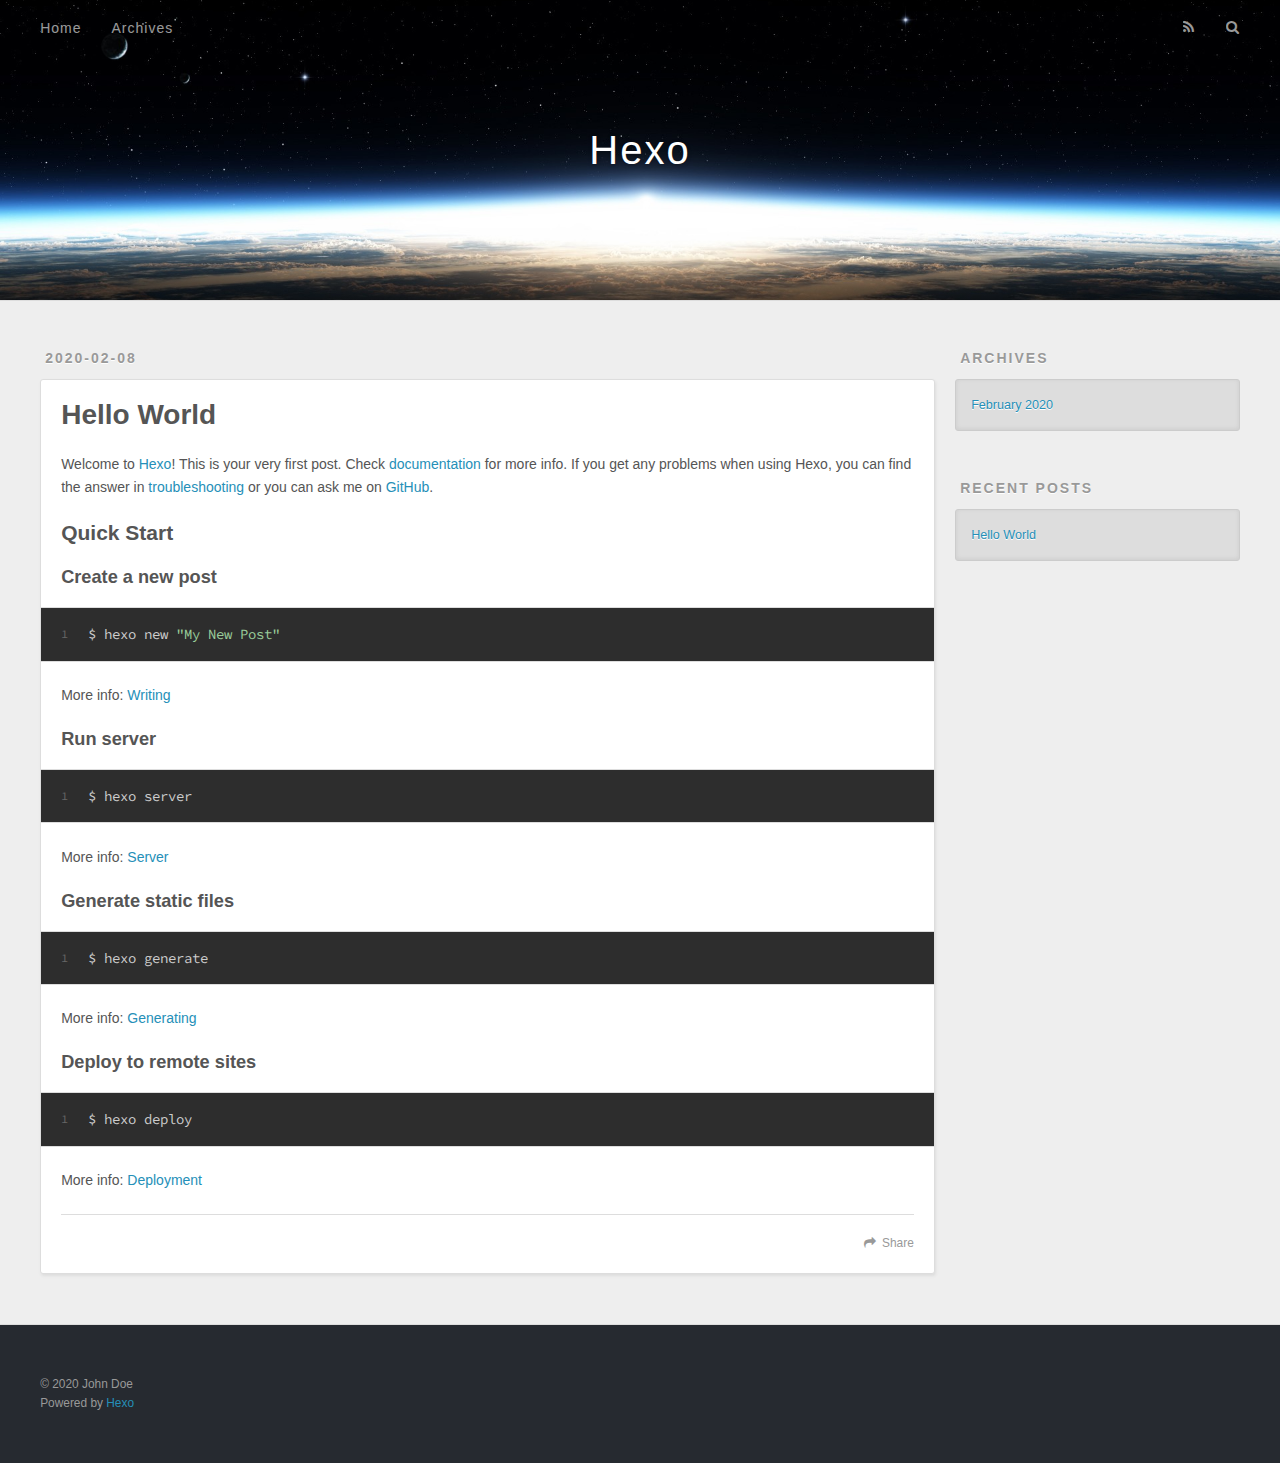
==== index.html @ 56a99ee4 "Site updated: 2020-02-09 10:24:19" ====
<!DOCTYPE html>
<html>
<head>
  <meta charset="utf-8">
  

  
  <title>Hexo</title>
  <meta name="viewport" content="width=device-width, initial-scale=1, maximum-scale=1">
  <meta property="og:type" content="website">
<meta property="og:title" content="Hexo">
<meta property="og:url" content="http://yoursite.com/index.html">
<meta property="og:site_name" content="Hexo">
<meta property="og:locale" content="en_US">
<meta property="article:author" content="John Doe">
<meta name="twitter:card" content="summary">
  
    <link rel="alternate" href="/atom.xml" title="Hexo" type="application/atom+xml">
  
  
    <link rel="icon" href="/favicon.png">
  
  
    <link href="//fonts.googleapis.com/css?family=Source+Code+Pro" rel="stylesheet" type="text/css">
  
  
<link rel="stylesheet" href="/css/style.css">

<meta name="generator" content="Hexo 4.2.0"></head>

<body>
  <div id="container">
    <div id="wrap">
      <header id="header">
  <div id="banner"></div>
  <div id="header-outer" class="outer">
    <div id="header-title" class="inner">
      <h1 id="logo-wrap">
        <a href="/" id="logo">Hexo</a>
      </h1>
      
    </div>
    <div id="header-inner" class="inner">
      <nav id="main-nav">
        <a id="main-nav-toggle" class="nav-icon"></a>
        
          <a class="main-nav-link" href="/">Home</a>
        
          <a class="main-nav-link" href="/archives">Archives</a>
        
      </nav>
      <nav id="sub-nav">
        
          <a id="nav-rss-link" class="nav-icon" href="/atom.xml" title="RSS Feed"></a>
        
        <a id="nav-search-btn" class="nav-icon" title="Search"></a>
      </nav>
      <div id="search-form-wrap">
        <form action="//google.com/search" method="get" accept-charset="UTF-8" class="search-form"><input type="search" name="q" class="search-form-input" placeholder="Search"><button type="submit" class="search-form-submit">&#xF002;</button><input type="hidden" name="sitesearch" value="http://yoursite.com"></form>
      </div>
    </div>
  </div>
</header>
      <div class="outer">
        <section id="main">
  
    <article id="post-hello-world" class="article article-type-post" itemscope itemprop="blogPost">
  <div class="article-meta">
    <a href="/2020/02/08/hello-world/" class="article-date">
  <time datetime="2020-02-08T15:07:09.254Z" itemprop="datePublished">2020-02-08</time>
</a>
    
  </div>
  <div class="article-inner">
    
    
      <header class="article-header">
        
  
    <h1 itemprop="name">
      <a class="article-title" href="/2020/02/08/hello-world/">Hello World</a>
    </h1>
  

      </header>
    
    <div class="article-entry" itemprop="articleBody">
      
        <p>Welcome to <a href="https://hexo.io/" target="_blank" rel="noopener">Hexo</a>! This is your very first post. Check <a href="https://hexo.io/docs/" target="_blank" rel="noopener">documentation</a> for more info. If you get any problems when using Hexo, you can find the answer in <a href="https://hexo.io/docs/troubleshooting.html" target="_blank" rel="noopener">troubleshooting</a> or you can ask me on <a href="https://github.com/hexojs/hexo/issues" target="_blank" rel="noopener">GitHub</a>.</p>
<h2 id="Quick-Start"><a href="#Quick-Start" class="headerlink" title="Quick Start"></a>Quick Start</h2><h3 id="Create-a-new-post"><a href="#Create-a-new-post" class="headerlink" title="Create a new post"></a>Create a new post</h3><figure class="highlight bash"><table><tr><td class="gutter"><pre><span class="line">1</span><br></pre></td><td class="code"><pre><span class="line">$ hexo new <span class="string">"My New Post"</span></span><br></pre></td></tr></table></figure>

<p>More info: <a href="https://hexo.io/docs/writing.html" target="_blank" rel="noopener">Writing</a></p>
<h3 id="Run-server"><a href="#Run-server" class="headerlink" title="Run server"></a>Run server</h3><figure class="highlight bash"><table><tr><td class="gutter"><pre><span class="line">1</span><br></pre></td><td class="code"><pre><span class="line">$ hexo server</span><br></pre></td></tr></table></figure>

<p>More info: <a href="https://hexo.io/docs/server.html" target="_blank" rel="noopener">Server</a></p>
<h3 id="Generate-static-files"><a href="#Generate-static-files" class="headerlink" title="Generate static files"></a>Generate static files</h3><figure class="highlight bash"><table><tr><td class="gutter"><pre><span class="line">1</span><br></pre></td><td class="code"><pre><span class="line">$ hexo generate</span><br></pre></td></tr></table></figure>

<p>More info: <a href="https://hexo.io/docs/generating.html" target="_blank" rel="noopener">Generating</a></p>
<h3 id="Deploy-to-remote-sites"><a href="#Deploy-to-remote-sites" class="headerlink" title="Deploy to remote sites"></a>Deploy to remote sites</h3><figure class="highlight bash"><table><tr><td class="gutter"><pre><span class="line">1</span><br></pre></td><td class="code"><pre><span class="line">$ hexo deploy</span><br></pre></td></tr></table></figure>

<p>More info: <a href="https://hexo.io/docs/one-command-deployment.html" target="_blank" rel="noopener">Deployment</a></p>

      
    </div>
    <footer class="article-footer">
      <a data-url="http://yoursite.com/2020/02/08/hello-world/" data-id="ck6eembhg00008gvd0pb22cwg" class="article-share-link">Share</a>
      
      
    </footer>
  </div>
  
</article>


  


</section>
        
          <aside id="sidebar">
  
    

  
    

  
    
  
    
  <div class="widget-wrap">
    <h3 class="widget-title">Archives</h3>
    <div class="widget">
      <ul class="archive-list"><li class="archive-list-item"><a class="archive-list-link" href="/archives/2020/02/">February 2020</a></li></ul>
    </div>
  </div>


  
    
  <div class="widget-wrap">
    <h3 class="widget-title">Recent Posts</h3>
    <div class="widget">
      <ul>
        
          <li>
            <a href="/2020/02/08/hello-world/">Hello World</a>
          </li>
        
      </ul>
    </div>
  </div>

  
</aside>
        
      </div>
      <footer id="footer">
  
  <div class="outer">
    <div id="footer-info" class="inner">
      &copy; 2020 John Doe<br>
      Powered by <a href="http://hexo.io/" target="_blank">Hexo</a>
    </div>
  </div>
</footer>
    </div>
    <nav id="mobile-nav">
  
    <a href="/" class="mobile-nav-link">Home</a>
  
    <a href="/archives" class="mobile-nav-link">Archives</a>
  
</nav>
    

<script src="//ajax.googleapis.com/ajax/libs/jquery/2.0.3/jquery.min.js"></script>


  
<link rel="stylesheet" href="/fancybox/jquery.fancybox.css">

  
<script src="/fancybox/jquery.fancybox.pack.js"></script>




<script src="/js/script.js"></script>




  </div>
</body>
</html>
---- css/style.css ----
body {
  width: 100%;
}
body:before,
body:after {
  content: "";
  display: table;
}
body:after {
  clear: both;
}
html,
body,
div,
span,
applet,
object,
iframe,
h1,
h2,
h3,
h4,
h5,
h6,
p,
blockquote,
pre,
a,
abbr,
acronym,
address,
big,
cite,
code,
del,
dfn,
em,
img,
ins,
kbd,
q,
s,
samp,
small,
strike,
strong,
sub,
sup,
tt,
var,
dl,
dt,
dd,
ol,
ul,
li,
fieldset,
form,
label,
legend,
table,
caption,
tbody,
tfoot,
thead,
tr,
th,
td {
  margin: 0;
  padding: 0;
  border: 0;
  outline: 0;
  font-weight: inherit;
  font-style: inherit;
  font-family: inherit;
  font-size: 100%;
  vertical-align: baseline;
}
body {
  line-height: 1;
  color: #000;
  background: #fff;
}
ol,
ul {
  list-style: none;
}
table {
  border-collapse: separate;
  border-spacing: 0;
  vertical-align: middle;
}
caption,
th,
td {
  text-align: left;
  font-weight: normal;
  vertical-align: middle;
}
a img {
  border: none;
}
input,
button {
  margin: 0;
  padding: 0;
}
input::-moz-focus-inner,
button::-moz-focus-inner {
  border: 0;
  padding: 0;
}
@font-face {
  font-family: FontAwesome;
  font-style: normal;
  font-weight: normal;
  src: url("fonts/fontawesome-webfont.eot?v=#4.0.3");
  src: url("fonts/fontawesome-webfont.eot?#iefix&v=#4.0.3") format("embedded-opentype"), url("fonts/fontawesome-webfont.woff?v=#4.0.3") format("woff"), url("fonts/fontawesome-webfont.ttf?v=#4.0.3") format("truetype"), url("fonts/fontawesome-webfont.svg#fontawesomeregular?v=#4.0.3") format("svg");
}
html,
body,
#container {
  height: 100%;
}
body {
  background: #eee;
  font: 14px -apple-system, BlinkMacSystemFont, "Segoe UI", "Roboto", "Oxygen", "Ubuntu", "Cantarell", "Fira Sans", "Droid Sans", "Helvetica Neue", sans-serif;
  -webkit-text-size-adjust: 100%;
}
.outer {
  max-width: 1220px;
  margin: 0 auto;
  padding: 0 20px;
}
.outer:before,
.outer:after {
  content: "";
  display: table;
}
.outer:after {
  clear: both;
}
.inner {
  display: inline;
  float: left;
  width: 98.33333333333333%;
  margin: 0 0.833333333333333%;
}
.left,
.alignleft {
  float: left;
}
.right,
.alignright {
  float: right;
}
.clear {
  clear: both;
}
#container {
  position: relative;
}
.mobile-nav-on {
  overflow: hidden;
}
#wrap {
  height: 100%;
  width: 100%;
  position: absolute;
  top: 0;
  left: 0;
  -webkit-transition: 0.2s ease-out;
  -moz-transition: 0.2s ease-out;
  -ms-transition: 0.2s ease-out;
  transition: 0.2s ease-out;
  z-index: 1;
  background: #eee;
}
.mobile-nav-on #wrap {
  left: 280px;
}
@media screen and (min-width: 768px) {
  #main {
    display: inline;
    float: left;
    width: 73.33333333333333%;
    margin: 0 0.833333333333333%;
  }
}
.article-date,
.article-category-link,
.archive-year,
.widget-title {
  text-decoration: none;
  text-transform: uppercase;
  letter-spacing: 2px;
  color: #999;
  margin-bottom: 1em;
  margin-left: 5px;
  line-height: 1em;
  text-shadow: 0 1px #fff;
  font-weight: bold;
}
.article-inner,
.archive-article-inner {
  background: #fff;
  -webkit-box-shadow: 1px 2px 3px #ddd;
  box-shadow: 1px 2px 3px #ddd;
  border: 1px solid #ddd;
  border-radius: 3px;
}
.article-entry h1,
.widget h1 {
  font-size: 2em;
}
.article-entry h2,
.widget h2 {
  font-size: 1.5em;
}
.article-entry h3,
.widget h3 {
  font-size: 1.3em;
}
.article-entry h4,
.widget h4 {
  font-size: 1.2em;
}
.article-entry h5,
.widget h5 {
  font-size: 1em;
}
.article-entry h6,
.widget h6 {
  font-size: 1em;
  color: #999;
}
.article-entry hr,
.widget hr {
  border: 1px dashed #ddd;
}
.article-entry strong,
.widget strong {
  font-weight: bold;
}
.article-entry em,
.widget em,
.article-entry cite,
.widget cite {
  font-style: italic;
}
.article-entry sup,
.widget sup,
.article-entry sub,
.widget sub {
  font-size: 0.75em;
  line-height: 0;
  position: relative;
  vertical-align: baseline;
}
.article-entry sup,
.widget sup {
  top: -0.5em;
}
.article-entry sub,
.widget sub {
  bottom: -0.2em;
}
.article-entry small,
.widget small {
  font-size: 0.85em;
}
.article-entry acronym,
.widget acronym,
.article-entry abbr,
.widget abbr {
  border-bottom: 1px dotted;
}
.article-entry ul,
.widget ul,
.article-entry ol,
.widget ol,
.article-entry dl,
.widget dl {
  margin: 0 20px;
  line-height: 1.6em;
}
.article-entry ul ul,
.widget ul ul,
.article-entry ol ul,
.widget ol ul,
.article-entry ul ol,
.widget ul ol,
.article-entry ol ol,
.widget ol ol {
  margin-top: 0;
  margin-bottom: 0;
}
.article-entry ul,
.widget ul {
  list-style: disc;
}
.article-entry ol,
.widget ol {
  list-style: decimal;
}
.article-entry dt,
.widget dt {
  font-weight: bold;
}
#header {
  height: 300px;
  position: relative;
  border-bottom: 1px solid #ddd;
}
#header:before,
#header:after {
  content: "";
  position: absolute;
  left: 0;
  right: 0;
  height: 40px;
}
#header:before {
  top: 0;
  background: -webkit-linear-gradient(rgba(0,0,0,0.2), transparent);
  background: -moz-linear-gradient(rgba(0,0,0,0.2), transparent);
  background: -ms-linear-gradient(rgba(0,0,0,0.2), transparent);
  background: linear-gradient(rgba(0,0,0,0.2), transparent);
}
#header:after {
  bottom: 0;
  background: -webkit-linear-gradient(transparent, rgba(0,0,0,0.2));
  background: -moz-linear-gradient(transparent, rgba(0,0,0,0.2));
  background: -ms-linear-gradient(transparent, rgba(0,0,0,0.2));
  background: linear-gradient(transparent, rgba(0,0,0,0.2));
}
#header-outer {
  height: 100%;
  position: relative;
}
#header-inner {
  position: relative;
  overflow: hidden;
}
#banner {
  position: absolute;
  top: 0;
  left: 0;
  width: 100%;
  height: 100%;
  background: url("images/banner.jpg") center #000;
  -webkit-background-size: cover;
  -moz-background-size: cover;
  background-size: cover;
  z-index: -1;
}
#header-title {
  text-align: center;
  height: 40px;
  position: absolute;
  top: 50%;
  left: 0;
  margin-top: -20px;
}
#logo,
#subtitle {
  text-decoration: none;
  color: #fff;
  font-weight: 300;
  text-shadow: 0 1px 4px rgba(0,0,0,0.3);
}
#logo {
  font-size: 40px;
  line-height: 40px;
  letter-spacing: 2px;
}
#subtitle {
  font-size: 16px;
  line-height: 16px;
  letter-spacing: 1px;
}
#subtitle-wrap {
  margin-top: 16px;
}
#main-nav {
  float: left;
  margin-left: -15px;
}
.nav-icon,
.main-nav-link {
  float: left;
  color: #fff;
  opacity: 0.6;
  text-decoration: none;
  text-shadow: 0 1px rgba(0,0,0,0.2);
  -webkit-transition: opacity 0.2s;
  -moz-transition: opacity 0.2s;
  -ms-transition: opacity 0.2s;
  transition: opacity 0.2s;
  display: block;
  padding: 20px 15px;
}
.nav-icon:hover,
.main-nav-link:hover {
  opacity: 1;
}
.nav-icon {
  font-family: FontAwesome;
  text-align: center;
  font-size: 14px;
  width: 14px;
  height: 14px;
  padding: 20px 15px;
  position: relative;
  cursor: pointer;
}
.main-nav-link {
  font-weight: 300;
  letter-spacing: 1px;
}
@media screen and (max-width: 479px) {
  .main-nav-link {
    display: none;
  }
}
#main-nav-toggle {
  display: none;
}
#main-nav-toggle:before {
  content: "\f0c9";
}
@media screen and (max-width: 479px) {
  #main-nav-toggle {
    display: block;
  }
}
#sub-nav {
  float: right;
  margin-right: -15px;
}
#nav-rss-link:before {
  content: "\f09e";
}
#nav-search-btn:before {
  content: "\f002";
}
#search-form-wrap {
  position: absolute;
  top: 15px;
  width: 150px;
  height: 30px;
  right: -150px;
  opacity: 0;
  -webkit-transition: 0.2s ease-out;
  -moz-transition: 0.2s ease-out;
  -ms-transition: 0.2s ease-out;
  transition: 0.2s ease-out;
}
#search-form-wrap.on {
  opacity: 1;
  right: 0;
}
@media screen and (max-width: 479px) {
  #search-form-wrap {
    width: 100%;
    right: -100%;
  }
}
.search-form {
  position: absolute;
  top: 0;
  left: 0;
  right: 0;
  background: #fff;
  padding: 5px 15px;
  border-radius: 15px;
  -webkit-box-shadow: 0 0 10px rgba(0,0,0,0.3);
  box-shadow: 0 0 10px rgba(0,0,0,0.3);
}
.search-form-input {
  border: none;
  background: none;
  color: #555;
  width: 100%;
  font: 13px -apple-system, BlinkMacSystemFont, "Segoe UI", "Roboto", "Oxygen", "Ubuntu", "Cantarell", "Fira Sans", "Droid Sans", "Helvetica Neue", sans-serif;
  outline: none;
}
.search-form-input::-webkit-search-results-decoration,
.search-form-input::-webkit-search-cancel-button {
  -webkit-appearance: none;
}
.search-form-submit {
  position: absolute;
  top: 50%;
  right: 10px;
  margin-top: -7px;
  font: 13px FontAwesome;
  border: none;
  background: none;
  color: #bbb;
  cursor: pointer;
}
.search-form-submit:hover,
.search-form-submit:focus {
  color: #777;
}
.article {
  margin: 50px 0;
}
.article-inner {
  overflow: hidden;
}
.article-meta:before,
.article-meta:after {
  content: "";
  display: table;
}
.article-meta:after {
  clear: both;
}
.article-date {
  float: left;
}
.article-category {
  float: left;
  line-height: 1em;
  color: #ccc;
  text-shadow: 0 1px #fff;
  margin-left: 8px;
}
.article-category:before {
  content: "\2022";
}
.article-category-link {
  margin: 0 12px 1em;
}
.article-header {
  padding: 20px 20px 0;
}
.article-title {
  text-decoration: none;
  font-size: 2em;
  font-weight: bold;
  color: #555;
  line-height: 1.1em;
  -webkit-transition: color 0.2s;
  -moz-transition: color 0.2s;
  -ms-transition: color 0.2s;
  transition: color 0.2s;
}
a.article-title:hover {
  color: #258fb8;
}
.article-entry {
  color: #555;
  padding: 0 20px;
}
.article-entry:before,
.article-entry:after {
  content: "";
  display: table;
}
.article-entry:after {
  clear: both;
}
.article-entry p,
.article-entry table {
  line-height: 1.6em;
  margin: 1.6em 0;
}
.article-entry h1,
.article-entry h2,
.article-entry h3,
.article-entry h4,
.article-entry h5,
.article-entry h6 {
  font-weight: bold;
}
.article-entry h1,
.article-entry h2,
.article-entry h3,
.article-entry h4,
.article-entry h5,
.article-entry h6 {
  line-height: 1.1em;
  margin: 1.1em 0;
}
.article-entry a {
  color: #258fb8;
  text-decoration: none;
}
.article-entry a:hover {
  text-decoration: underline;
}
.article-entry ul,
.article-entry ol,
.article-entry dl {
  margin-top: 1.6em;
  margin-bottom: 1.6em;
}
.article-entry img,
.article-entry video {
  max-width: 100%;
  height: auto;
  display: block;
  margin: auto;
}
.article-entry iframe {
  border: none;
}
.article-entry table {
  width: 100%;
  border-collapse: collapse;
  border-spacing: 0;
}
.article-entry th {
  font-weight: bold;
  border-bottom: 3px solid #ddd;
  padding-bottom: 0.5em;
}
.article-entry td {
  border-bottom: 1px solid #ddd;
  padding: 10px 0;
}
.article-entry blockquote {
  font-family: Georgia, "Times New Roman", serif;
  font-size: 1.4em;
  margin: 1.6em 20px;
  text-align: center;
}
.article-entry blockquote footer {
  font-size: 14px;
  margin: 1.6em 0;
  font-family: -apple-system, BlinkMacSystemFont, "Segoe UI", "Roboto", "Oxygen", "Ubuntu", "Cantarell", "Fira Sans", "Droid Sans", "Helvetica Neue", sans-serif;
}
.article-entry blockquote footer cite:before {
  content: "—";
  padding: 0 0.5em;
}
.article-entry .pullquote {
  text-align: left;
  width: 45%;
  margin: 0;
}
.article-entry .pullquote.left {
  margin-left: 0.5em;
  margin-right: 1em;
}
.article-entry .pullquote.right {
  margin-right: 0.5em;
  margin-left: 1em;
}
.article-entry .caption {
  color: #999;
  display: block;
  font-size: 0.9em;
  margin-top: 0.5em;
  position: relative;
  text-align: center;
}
.article-entry .video-container {
  position: relative;
  padding-top: 56.25%;
  height: 0;
  overflow: hidden;
}
.article-entry .video-container iframe,
.article-entry .video-container object,
.article-entry .video-container embed {
  position: absolute;
  top: 0;
  left: 0;
  width: 100%;
  height: 100%;
  margin-top: 0;
}
.article-more-link a {
  display: inline-block;
  line-height: 1em;
  padding: 6px 15px;
  border-radius: 15px;
  background: #eee;
  color: #999;
  text-shadow: 0 1px #fff;
  text-decoration: none;
}
.article-more-link a:hover {
  background: #258fb8;
  color: #fff;
  text-decoration: none;
  text-shadow: 0 1px #1e7293;
}
.article-footer {
  font-size: 0.85em;
  line-height: 1.6em;
  border-top: 1px solid #ddd;
  padding-top: 1.6em;
  margin: 0 20px 20px;
}
.article-footer:before,
.article-footer:after {
  content: "";
  display: table;
}
.article-footer:after {
  clear: both;
}
.article-footer a {
  color: #999;
  text-decoration: none;
}
.article-footer a:hover {
  color: #555;
}
.article-tag-list-item {
  float: left;
  margin-right: 10px;
}
.article-tag-list-link:before {
  content: "#";
}
.article-comment-link {
  float: right;
}
.article-comment-link:before {
  content: "\f075";
  font-family: FontAwesome;
  padding-right: 8px;
}
.article-share-link {
  cursor: pointer;
  float: right;
  margin-left: 20px;
}
.article-share-link:before {
  content: "\f064";
  font-family: FontAwesome;
  padding-right: 6px;
}
#article-nav {
  position: relative;
}
#article-nav:before,
#article-nav:after {
  content: "";
  display: table;
}
#article-nav:after {
  clear: both;
}
@media screen and (min-width: 768px) {
  #article-nav {
    margin: 50px 0;
  }
  #article-nav:before {
    width: 8px;
    height: 8px;
    position: absolute;
    top: 50%;
    left: 50%;
    margin-top: -4px;
    margin-left: -4px;
    content: "";
    border-radius: 50%;
    background: #ddd;
    -webkit-box-shadow: 0 1px 2px #fff;
    box-shadow: 0 1px 2px #fff;
  }
}
.article-nav-link-wrap {
  text-decoration: none;
  text-shadow: 0 1px #fff;
  color: #999;
  -webkit-box-sizing: border-box;
  -moz-box-sizing: border-box;
  box-sizing: border-box;
  margin-top: 50px;
  text-align: center;
  display: block;
}
.article-nav-link-wrap:hover {
  color: #555;
}
@media screen and (min-width: 768px) {
  .article-nav-link-wrap {
    width: 50%;
    margin-top: 0;
  }
}
@media screen and (min-width: 768px) {
  #article-nav-newer {
    float: left;
    text-align: right;
    padding-right: 20px;
  }
}
@media screen and (min-width: 768px) {
  #article-nav-older {
    float: right;
    text-align: left;
    padding-left: 20px;
  }
}
.article-nav-caption {
  text-transform: uppercase;
  letter-spacing: 2px;
  color: #ddd;
  line-height: 1em;
  font-weight: bold;
}
#article-nav-newer .article-nav-caption {
  margin-right: -2px;
}
.article-nav-title {
  font-size: 0.85em;
  line-height: 1.6em;
  margin-top: 0.5em;
}
.article-share-box {
  position: absolute;
  display: none;
  background: #fff;
  -webkit-box-shadow: 1px 2px 10px rgba(0,0,0,0.2);
  box-shadow: 1px 2px 10px rgba(0,0,0,0.2);
  border-radius: 3px;
  margin-left: -145px;
  overflow: hidden;
  z-index: 1;
}
.article-share-box.on {
  display: block;
}
.article-share-input {
  width: 100%;
  background: none;
  -webkit-box-sizing: border-box;
  -moz-box-sizing: border-box;
  box-sizing: border-box;
  font: 14px -apple-system, BlinkMacSystemFont, "Segoe UI", "Roboto", "Oxygen", "Ubuntu", "Cantarell", "Fira Sans", "Droid Sans", "Helvetica Neue", sans-serif;
  padding: 0 15px;
  color: #555;
  outline: none;
  border: 1px solid #ddd;
  border-radius: 3px 3px 0 0;
  height: 36px;
  line-height: 36px;
}
.article-share-links {
  background: #eee;
}
.article-share-links:before,
.article-share-links:after {
  content: "";
  display: table;
}
.article-share-links:after {
  clear: both;
}
.article-share-twitter,
.article-share-facebook,
.article-share-pinterest,
.article-share-google {
  width: 50px;
  height: 36px;
  display: block;
  float: left;
  position: relative;
  color: #999;
  text-shadow: 0 1px #fff;
}
.article-share-twitter:before,
.article-share-facebook:before,
.article-share-pinterest:before,
.article-share-google:before {
  font-size: 20px;
  font-family: FontAwesome;
  width: 20px;
  height: 20px;
  position: absolute;
  top: 50%;
  left: 50%;
  margin-top: -10px;
  margin-left: -10px;
  text-align: center;
}
.article-share-twitter:hover,
.article-share-facebook:hover,
.article-share-pinterest:hover,
.article-share-google:hover {
  color: #fff;
}
.article-share-twitter:before {
  content: "\f099";
}
.article-share-twitter:hover {
  background: #00aced;
  text-shadow: 0 1px #008abe;
}
.article-share-facebook:before {
  content: "\f09a";
}
.article-share-facebook:hover {
  background: #3b5998;
  text-shadow: 0 1px #2f477a;
}
.article-share-pinterest:before {
  content: "\f0d2";
}
.article-share-pinterest:hover {
  background: #cb2027;
  text-shadow: 0 1px #a21a1f;
}
.article-share-google:before {
  content: "\f0d5";
}
.article-share-google:hover {
  background: #dd4b39;
  text-shadow: 0 1px #be3221;
}
.article-gallery {
  background: #000;
  position: relative;
}
.article-gallery-photos {
  position: relative;
  overflow: hidden;
}
.article-gallery-img {
  display: none;
  max-width: 100%;
}
.article-gallery-img:first-child {
  display: block;
}
.article-gallery-img.loaded {
  position: absolute;
  display: block;
}
.article-gallery-img img {
  display: block;
  max-width: 100%;
  margin: 0 auto;
}
#comments {
  background: #fff;
  -webkit-box-shadow: 1px 2px 3px #ddd;
  box-shadow: 1px 2px 3px #ddd;
  padding: 20px;
  border: 1px solid #ddd;
  border-radius: 3px;
  margin: 50px 0;
}
#comments a {
  color: #258fb8;
}
.archives-wrap {
  margin: 50px 0;
}
.archives:before,
.archives:after {
  content: "";
  display: table;
}
.archives:after {
  clear: both;
}
.archive-year-wrap {
  margin-bottom: 1em;
}
.archives {
  -webkit-column-gap: 10px;
  -moz-column-gap: 10px;
  column-gap: 10px;
}
@media screen and (min-width: 480px) and (max-width: 767px) {
  .archives {
    -webkit-column-count: 2;
    -moz-column-count: 2;
    column-count: 2;
  }
}
@media screen and (min-width: 768px) {
  .archives {
    -webkit-column-count: 3;
    -moz-column-count: 3;
    column-count: 3;
  }
}
.archive-article {
  -webkit-column-break-inside: avoid;
  page-break-inside: avoid;
  overflow: hidden;
  break-inside: avoid-column;
}
.archive-article-inner {
  padding: 10px;
  margin-bottom: 15px;
}
.archive-article-title {
  text-decoration: none;
  font-weight: bold;
  color: #555;
  -webkit-transition: color 0.2s;
  -moz-transition: color 0.2s;
  -ms-transition: color 0.2s;
  transition: color 0.2s;
  line-height: 1.6em;
}
.archive-article-title:hover {
  color: #258fb8;
}
.archive-article-footer {
  margin-top: 1em;
}
.archive-article-date {
  color: #999;
  text-decoration: none;
  font-size: 0.85em;
  line-height: 1em;
  margin-bottom: 0.5em;
  display: block;
}
#page-nav {
  margin: 50px auto;
  background: #fff;
  -webkit-box-shadow: 1px 2px 3px #ddd;
  box-shadow: 1px 2px 3px #ddd;
  border: 1px solid #ddd;
  border-radius: 3px;
  text-align: center;
  color: #999;
  overflow: hidden;
}
#page-nav:before,
#page-nav:after {
  content: "";
  display: table;
}
#page-nav:after {
  clear: both;
}
#page-nav a,
#page-nav span {
  padding: 10px 20px;
  line-height: 1;
  height: 2ex;
}
#page-nav a {
  color: #999;
  text-decoration: none;
}
#page-nav a:hover {
  background: #999;
  color: #fff;
}
#page-nav .prev {
  float: left;
}
#page-nav .next {
  float: right;
}
#page-nav .page-number {
  display: inline-block;
}
@media screen and (max-width: 479px) {
  #page-nav .page-number {
    display: none;
  }
}
#page-nav .current {
  color: #555;
  font-weight: bold;
}
#page-nav .space {
  color: #ddd;
}
#footer {
  background: #262a30;
  padding: 50px 0;
  border-top: 1px solid #ddd;
  color: #999;
}
#footer a {
  color: #258fb8;
  text-decoration: none;
}
#footer a:hover {
  text-decoration: underline;
}
#footer-info {
  line-height: 1.6em;
  font-size: 0.85em;
}
.article-entry pre,
.article-entry .highlight {
  background: #2d2d2d;
  margin: 0 -20px;
  padding: 15px 20px;
  border-style: solid;
  border-color: #ddd;
  border-width: 1px 0;
  overflow: auto;
  color: #ccc;
  line-height: 22.400000000000002px;
}
.article-entry .highlight .gutter pre,
.article-entry .gist .gist-file .gist-data .line-numbers {
  color: #666;
  font-size: 0.85em;
}
.article-entry pre,
.article-entry code {
  font-family: "Source Code Pro", Consolas, Monaco, Menlo, Consolas, monospace;
}
.article-entry code {
  background: #eee;
  text-shadow: 0 1px #fff;
  padding: 0 0.3em;
}
.article-entry pre code {
  background: none;
  text-shadow: none;
  padding: 0;
}
.article-entry .highlight pre {
  border: none;
  margin: 0;
  padding: 0;
}
.article-entry .highlight table {
  margin: 0;
  width: auto;
}
.article-entry .highlight td {
  border: none;
  padding: 0;
}
.article-entry .highlight figcaption {
  font-size: 0.85em;
  color: #999;
  line-height: 1em;
  margin-bottom: 1em;
}
.article-entry .highlight figcaption:before,
.article-entry .highlight figcaption:after {
  content: "";
  display: table;
}
.article-entry .highlight figcaption:after {
  clear: both;
}
.article-entry .highlight figcaption a {
  float: right;
}
.article-entry .highlight .gutter pre {
  text-align: right;
  padding-right: 20px;
}
.article-entry .highlight .line {
  height: 22.400000000000002px;
}
.article-entry .highlight .line.marked {
  background: #515151;
}
.article-entry .gist {
  margin: 0 -20px;
  border-style: solid;
  border-color: #ddd;
  border-width: 1px 0;
  background: #2d2d2d;
  padding: 15px 20px 15px 0;
}
.article-entry .gist .gist-file {
  border: none;
  font-family: "Source Code Pro", Consolas, Monaco, Menlo, Consolas, monospace;
  margin: 0;
}
.article-entry .gist .gist-file .gist-data {
  background: none;
  border: none;
}
.article-entry .gist .gist-file .gist-data .line-numbers {
  background: none;
  border: none;
  padding: 0 20px 0 0;
}
.article-entry .gist .gist-file .gist-data .line-data {
  padding: 0 !important;
}
.article-entry .gist .gist-file .highlight {
  margin: 0;
  padding: 0;
  border: none;
}
.article-entry .gist .gist-file .gist-meta {
  background: #2d2d2d;
  color: #999;
  font: 0.85em -apple-system, BlinkMacSystemFont, "Segoe UI", "Roboto", "Oxygen", "Ubuntu", "Cantarell", "Fira Sans", "Droid Sans", "Helvetica Neue", sans-serif;
  text-shadow: 0 0;
  padding: 0;
  margin-top: 1em;
  margin-left: 20px;
}
.article-entry .gist .gist-file .gist-meta a {
  color: #258fb8;
  font-weight: normal;
}
.article-entry .gist .gist-file .gist-meta a:hover {
  text-decoration: underline;
}
pre .comment,
pre .title {
  color: #999;
}
pre .variable,
pre .attribute,
pre .tag,
pre .regexp,
pre .ruby .constant,
pre .xml .tag .title,
pre .xml .pi,
pre .xml .doctype,
pre .html .doctype,
pre .css .id,
pre .css .class,
pre .css .pseudo {
  color: #f2777a;
}
pre .number,
pre .preprocessor,
pre .built_in,
pre .literal,
pre .params,
pre .constant {
  color: #f99157;
}
pre .class,
pre .ruby .class .title,
pre .css .rules .attribute {
  color: #9c9;
}
pre .string,
pre .value,
pre .inheritance,
pre .header,
pre .ruby .symbol,
pre .xml .cdata {
  color: #9c9;
}
pre .css .hexcolor {
  color: #6cc;
}
pre .function,
pre .python .decorator,
pre .python .title,
pre .ruby .function .title,
pre .ruby .title .keyword,
pre .perl .sub,
pre .javascript .title,
pre .coffeescript .title {
  color: #69c;
}
pre .keyword,
pre .javascript .function {
  color: #c9c;
}
@media screen and (max-width: 479px) {
  #mobile-nav {
    position: absolute;
    top: 0;
    left: 0;
    width: 280px;
    height: 100%;
    background: #191919;
    border-right: 1px solid #fff;
  }
}
@media screen and (max-width: 479px) {
  .mobile-nav-link {
    display: block;
    color: #999;
    text-decoration: none;
    padding: 15px 20px;
    font-weight: bold;
  }
  .mobile-nav-link:hover {
    color: #fff;
  }
}
@media screen and (min-width: 768px) {
  #sidebar {
    display: inline;
    float: left;
    width: 23.333333333333332%;
    margin: 0 0.833333333333333%;
  }
}
.widget-wrap {
  margin: 50px 0;
}
.widget {
  color: #777;
  text-shadow: 0 1px #fff;
  background: #ddd;
  -webkit-box-shadow: 0 -1px 4px #ccc inset;
  box-shadow: 0 -1px 4px #ccc inset;
  border: 1px solid #ccc;
  padding: 15px;
  border-radius: 3px;
}
.widget a {
  color: #258fb8;
  text-decoration: none;
}
.widget a:hover {
  text-decoration: underline;
}
.widget ul ul,
.widget ol ul,
.widget dl ul,
.widget ul ol,
.widget ol ol,
.widget dl ol,
.widget ul dl,
.widget ol dl,
.widget dl dl {
  margin-left: 15px;
  list-style: disc;
}
.widget {
  line-height: 1.6em;
  word-wrap: break-word;
  font-size: 0.9em;
}
.widget ul,
.widget ol {
  list-style: none;
  margin: 0;
}
.widget ul ul,
.widget ol ul,
.widget ul ol,
.widget ol ol {
  margin: 0 20px;
}
.widget ul ul,
.widget ol ul {
  list-style: disc;
}
.widget ul ol,
.widget ol ol {
  list-style: decimal;
}
.category-list-count,
.tag-list-count,
.archive-list-count {
  padding-left: 5px;
  color: #999;
  font-size: 0.85em;
}
.category-list-count:before,
.tag-list-count:before,
.archive-list-count:before {
  content: "(";
}
.category-list-count:after,
.tag-list-count:after,
.archive-list-count:after {
  content: ")";
}
.tagcloud a {
  margin-right: 5px;
  display: inline-block;
}
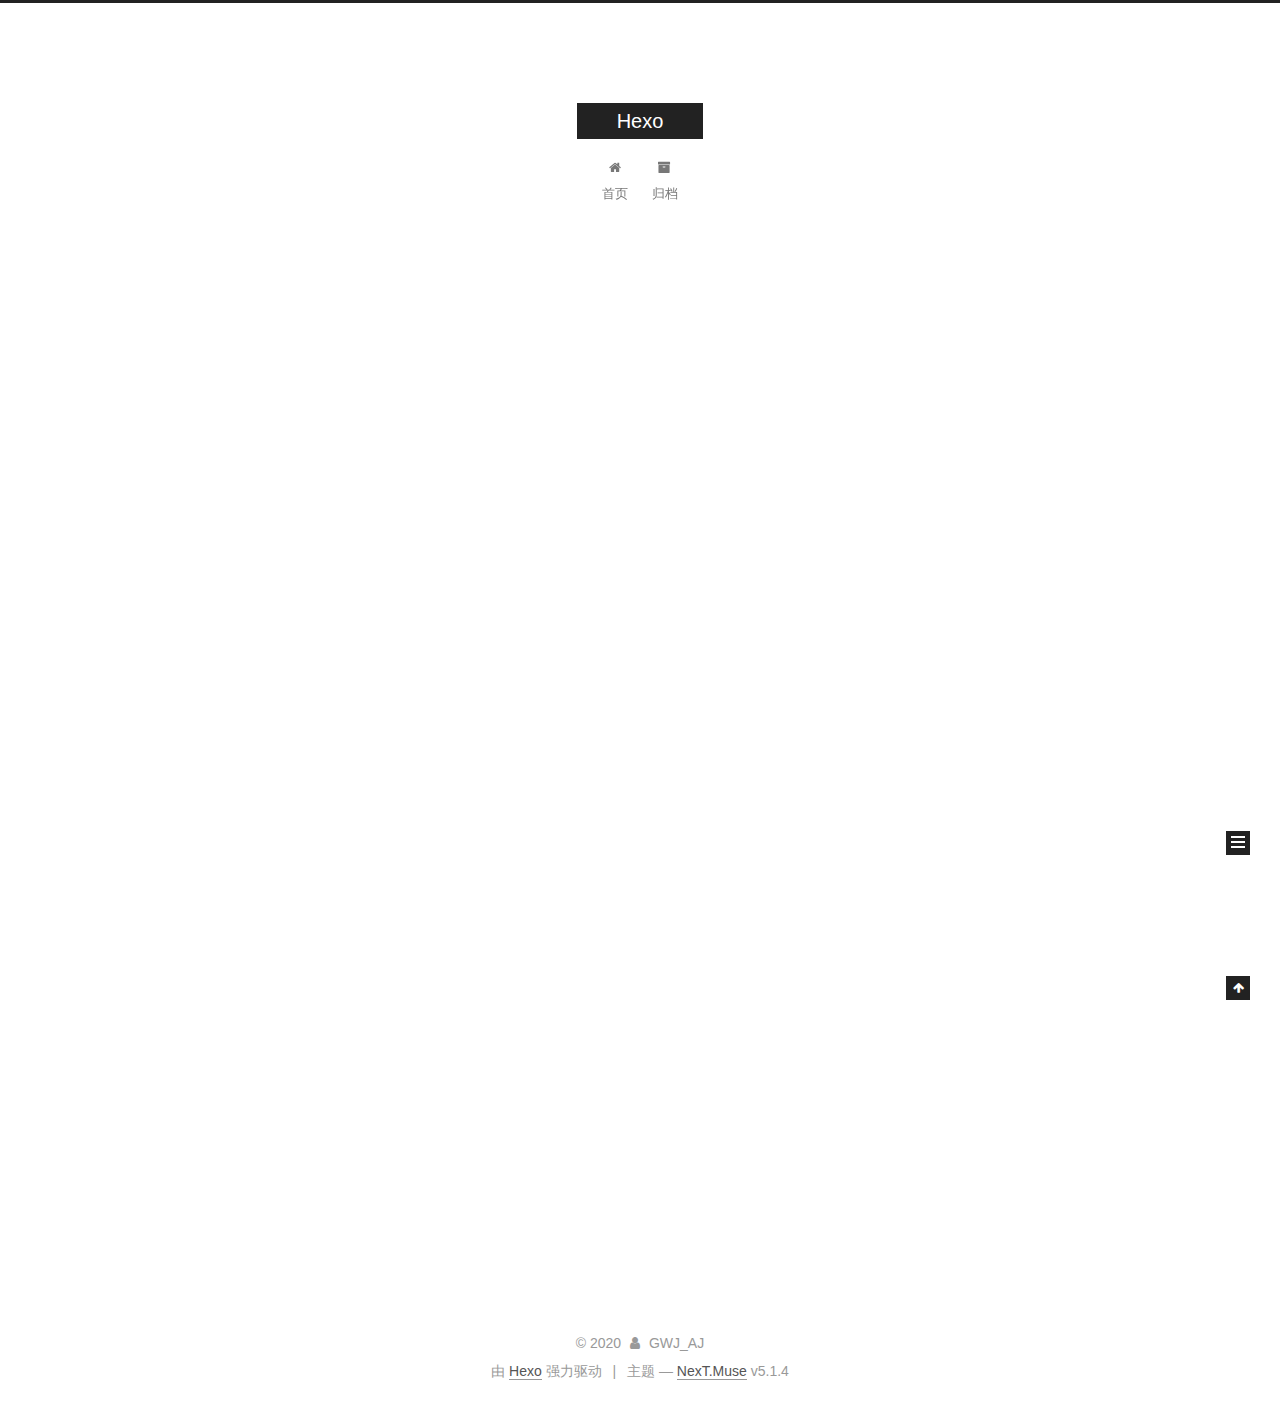
==== commit c7570ff4: "Site updated: 2020-02-09 17:07:21" ====
--- a/index.html
+++ b/index.html
@@ -1,196 +1,623 @@
 <!DOCTYPE html>
-<html>
+
+
+
+  
+
+
+<html class="theme-next muse use-motion" lang="zh-Hans">
 <head>
-  <meta charset="utf-8">
-  
-
-  
-  <title>Hexo</title>
-  <meta name="viewport" content="width=device-width, initial-scale=1, maximum-scale=1">
-  <meta property="og:type" content="website">
+  <meta charset="UTF-8"/>
+<meta http-equiv="X-UA-Compatible" content="IE=edge" />
+<meta name="viewport" content="width=device-width, initial-scale=1, maximum-scale=1"/>
+<meta name="theme-color" content="#222">
+
+
+
+
+
+
+
+
+
+<meta http-equiv="Cache-Control" content="no-transform" />
+<meta http-equiv="Cache-Control" content="no-siteapp" />
+
+
+
+
+
+
+
+
+
+
+
+
+
+
+
+
+  
+  
+  <link href="/lib/fancybox/source/jquery.fancybox.css?v=2.1.5" rel="stylesheet" type="text/css" />
+
+
+
+
+
+
+
+<link href="/lib/font-awesome/css/font-awesome.min.css?v=4.6.2" rel="stylesheet" type="text/css" />
+
+<link href="/css/main.css?v=5.1.4" rel="stylesheet" type="text/css" />
+
+
+  <link rel="apple-touch-icon" sizes="180x180" href="/images/apple-touch-icon-next.png?v=5.1.4">
+
+
+  <link rel="icon" type="image/png" sizes="32x32" href="/images/favicon-32x32-next.png?v=5.1.4">
+
+
+  <link rel="icon" type="image/png" sizes="16x16" href="/images/favicon-16x16-next.png?v=5.1.4">
+
+
+  <link rel="mask-icon" href="/images/logo.svg?v=5.1.4" color="#222">
+
+
+
+
+
+  <meta name="keywords" content="Hexo, NexT" />
+
+
+
+
+
+
+
+
+
+
+<meta property="og:type" content="website">
 <meta property="og:title" content="Hexo">
 <meta property="og:url" content="http://yoursite.com/index.html">
 <meta property="og:site_name" content="Hexo">
-<meta property="og:locale" content="en_US">
-<meta property="article:author" content="John Doe">
+<meta property="article:author" content="GWJ_AJ">
 <meta name="twitter:card" content="summary">
-  
-    <link rel="alternate" href="/atom.xml" title="Hexo" type="application/atom+xml">
-  
-  
-    <link rel="icon" href="/favicon.png">
-  
-  
-    <link href="//fonts.googleapis.com/css?family=Source+Code+Pro" rel="stylesheet" type="text/css">
-  
-  
-<link rel="stylesheet" href="/css/style.css">
+
+
+
+<script type="text/javascript" id="hexo.configurations">
+  var NexT = window.NexT || {};
+  var CONFIG = {
+    root: '/',
+    scheme: 'Muse',
+    version: '5.1.4',
+    sidebar: {"position":"left","display":"post","offset":12,"b2t":false,"scrollpercent":false,"onmobile":false},
+    fancybox: true,
+    tabs: true,
+    motion: {"enable":true,"async":false,"transition":{"post_block":"fadeIn","post_header":"slideDownIn","post_body":"slideDownIn","coll_header":"slideLeftIn","sidebar":"slideUpIn"}},
+    duoshuo: {
+      userId: '0',
+      author: '博主'
+    },
+    algolia: {
+      applicationID: '',
+      apiKey: '',
+      indexName: '',
+      hits: {"per_page":10},
+      labels: {"input_placeholder":"Search for Posts","hits_empty":"We didn't find any results for the search: ${query}","hits_stats":"${hits} results found in ${time} ms"}
+    }
+  };
+</script>
+
+
+
+  <link rel="canonical" href="http://yoursite.com/"/>
+
+
+
+
+
+  <title>Hexo</title>
+  
+
+
+
+
+
+
+
 
 <meta name="generator" content="Hexo 4.2.0"></head>
 
-<body>
-  <div id="container">
-    <div id="wrap">
-      <header id="header">
-  <div id="banner"></div>
-  <div id="header-outer" class="outer">
-    <div id="header-title" class="inner">
-      <h1 id="logo-wrap">
-        <a href="/" id="logo">Hexo</a>
-      </h1>
-      
+<body itemscope itemtype="http://schema.org/WebPage" lang="zh-Hans">
+
+  
+  
+    
+  
+
+  <div class="container sidebar-position-left 
+  page-home">
+    <div class="headband"></div>
+
+    <header id="header" class="header" itemscope itemtype="http://schema.org/WPHeader">
+      <div class="header-inner"><div class="site-brand-wrapper">
+  <div class="site-meta ">
+    
+
+    <div class="custom-logo-site-title">
+      <a href="/"  class="brand" rel="start">
+        <span class="logo-line-before"><i></i></span>
+        <span class="site-title">Hexo</span>
+        <span class="logo-line-after"><i></i></span>
+      </a>
     </div>
-    <div id="header-inner" class="inner">
-      <nav id="main-nav">
-        <a id="main-nav-toggle" class="nav-icon"></a>
-        
-          <a class="main-nav-link" href="/">Home</a>
-        
-          <a class="main-nav-link" href="/archives">Archives</a>
-        
-      </nav>
-      <nav id="sub-nav">
-        
-          <a id="nav-rss-link" class="nav-icon" href="/atom.xml" title="RSS Feed"></a>
-        
-        <a id="nav-search-btn" class="nav-icon" title="Search"></a>
-      </nav>
-      <div id="search-form-wrap">
-        <form action="//google.com/search" method="get" accept-charset="UTF-8" class="search-form"><input type="search" name="q" class="search-form-input" placeholder="Search"><button type="submit" class="search-form-submit">&#xF002;</button><input type="hidden" name="sitesearch" value="http://yoursite.com"></form>
-      </div>
+      
+        <p class="site-subtitle"></p>
+      
+  </div>
+
+  <div class="site-nav-toggle">
+    <button>
+      <span class="btn-bar"></span>
+      <span class="btn-bar"></span>
+      <span class="btn-bar"></span>
+    </button>
+  </div>
+</div>
+
+<nav class="site-nav">
+  
+
+  
+    <ul id="menu" class="menu">
+      
+        
+        <li class="menu-item menu-item-home">
+          <a href="/%20" rel="section">
+            
+              <i class="menu-item-icon fa fa-fw fa-home"></i> <br />
+            
+            首页
+          </a>
+        </li>
+      
+        
+        <li class="menu-item menu-item-archives">
+          <a href="/archives/%20" rel="section">
+            
+              <i class="menu-item-icon fa fa-fw fa-archive"></i> <br />
+            
+            归档
+          </a>
+        </li>
+      
+
+      
+    </ul>
+  
+
+  
+</nav>
+
+
+
+ </div>
+    </header>
+
+    <main id="main" class="main">
+      <div class="main-inner">
+        <div class="content-wrap">
+          <div id="content" class="content">
+            
+  <section id="posts" class="posts-expand">
+    
+      
+
+  
+
+  
+  
+  
+
+  <article class="post post-type-normal" itemscope itemtype="http://schema.org/Article">
+  
+  
+  
+  <div class="post-block">
+    <link itemprop="mainEntityOfPage" href="http://yoursite.com/2020/02/08/hello-world/">
+
+    <span hidden itemprop="author" itemscope itemtype="http://schema.org/Person">
+      <meta itemprop="name" content="GWJ_AJ">
+      <meta itemprop="description" content="">
+      <meta itemprop="image" content="/images/kenan.jpg">
+    </span>
+
+    <span hidden itemprop="publisher" itemscope itemtype="http://schema.org/Organization">
+      <meta itemprop="name" content="Hexo">
+    </span>
+
+    
+      <header class="post-header">
+
+        
+        
+          <h1 class="post-title" itemprop="name headline">
+                
+                <a class="post-title-link" href="/2020/02/08/hello-world/" itemprop="url">Hello World</a></h1>
+        
+
+        <div class="post-meta">
+          <span class="post-time">
+            
+              <span class="post-meta-item-icon">
+                <i class="fa fa-calendar-o"></i>
+              </span>
+              
+                <span class="post-meta-item-text">发表于</span>
+              
+              <time title="创建于" itemprop="dateCreated datePublished" datetime="2020-02-08T23:07:09+08:00">
+                2020-02-08
+              </time>
+            
+
+            
+
+            
+          </span>
+
+          
+
+          
+            
+          
+
+          
+          
+
+          
+
+          
+
+          
+
+        </div>
+      </header>
+    
+
+    
+    
+    
+    <div class="post-body" itemprop="articleBody">
+
+      
+      
+
+      
+        
+          
+            <p>Welcome to <a href="https://hexo.io/" target="_blank" rel="noopener">Hexo</a>! This is your very first post. Check <a href="https://hexo.io/docs/" target="_blank" rel="noopener">documentation</a> for more info. If you get any problems when using Hexo, you can find the answer in <a href="https://hexo.io/docs/troubleshooting.html" target="_blank" rel="noopener">troubleshooting</a> or you can ask me on <a href="https://github.com/hexojs/hexo/issues" target="_blank" rel="noopener">GitHub</a>.</p>
+<h2 id="Quick-Start"><a href="#Quick-Start" class="headerlink" title="Quick Start"></a>Quick Start</h2><h3 id="Create-a-new-post"><a href="#Create-a-new-post" class="headerlink" title="Create a new post"></a>Create a new post</h3><figure class="highlight bash"><table><tr><td class="gutter"><pre><span class="line">1</span><br></pre></td><td class="code"><pre><span class="line">$ hexo new <span class="string">"My New Post"</span></span><br></pre></td></tr></table></figure>
+
+<p>More info: <a href="https://hexo.io/docs/writing.html" target="_blank" rel="noopener">Writing</a></p>
+<h3 id="Run-server"><a href="#Run-server" class="headerlink" title="Run server"></a>Run server</h3><figure class="highlight bash"><table><tr><td class="gutter"><pre><span class="line">1</span><br></pre></td><td class="code"><pre><span class="line">$ hexo server</span><br></pre></td></tr></table></figure>
+
+<p>More info: <a href="https://hexo.io/docs/server.html" target="_blank" rel="noopener">Server</a></p>
+<h3 id="Generate-static-files"><a href="#Generate-static-files" class="headerlink" title="Generate static files"></a>Generate static files</h3><figure class="highlight bash"><table><tr><td class="gutter"><pre><span class="line">1</span><br></pre></td><td class="code"><pre><span class="line">$ hexo generate</span><br></pre></td></tr></table></figure>
+
+<p>More info: <a href="https://hexo.io/docs/generating.html" target="_blank" rel="noopener">Generating</a></p>
+<h3 id="Deploy-to-remote-sites"><a href="#Deploy-to-remote-sites" class="headerlink" title="Deploy to remote sites"></a>Deploy to remote sites</h3><figure class="highlight bash"><table><tr><td class="gutter"><pre><span class="line">1</span><br></pre></td><td class="code"><pre><span class="line">$ hexo deploy</span><br></pre></td></tr></table></figure>
+
+<p>More info: <a href="https://hexo.io/docs/one-command-deployment.html" target="_blank" rel="noopener">Deployment</a></p>
+
+          
+        
+      
+    </div>
+    
+    
+    
+
+    
+
+    
+
+    
+
+    <footer class="post-footer">
+      
+
+      
+
+      
+
+      
+      
+        <div class="post-eof"></div>
+      
+    </footer>
+  </div>
+  
+  
+  
+  </article>
+
+
+    
+  </section>
+
+  
+
+
+          </div>
+          
+
+
+          
+
+        </div>
+        
+          
+  
+  <div class="sidebar-toggle">
+    <div class="sidebar-toggle-line-wrap">
+      <span class="sidebar-toggle-line sidebar-toggle-line-first"></span>
+      <span class="sidebar-toggle-line sidebar-toggle-line-middle"></span>
+      <span class="sidebar-toggle-line sidebar-toggle-line-last"></span>
     </div>
   </div>
-</header>
-      <div class="outer">
-        <section id="main">
-  
-    <article id="post-hello-world" class="article article-type-post" itemscope itemprop="blogPost">
-  <div class="article-meta">
-    <a href="/2020/02/08/hello-world/" class="article-date">
-  <time datetime="2020-02-08T15:07:09.254Z" itemprop="datePublished">2020-02-08</time>
-</a>
-    
+
+  <aside id="sidebar" class="sidebar">
+    
+    <div class="sidebar-inner">
+
+      
+
+      
+
+      <section class="site-overview-wrap sidebar-panel sidebar-panel-active">
+        <div class="site-overview">
+          <div class="site-author motion-element" itemprop="author" itemscope itemtype="http://schema.org/Person">
+            
+              <img class="site-author-image" itemprop="image"
+                src="/images/kenan.jpg"
+                alt="GWJ_AJ" />
+            
+              <p class="site-author-name" itemprop="name">GWJ_AJ</p>
+              <p class="site-description motion-element" itemprop="description"></p>
+          </div>
+
+          <nav class="site-state motion-element">
+
+            
+              <div class="site-state-item site-state-posts">
+              
+                <a href="/archives/%20%7C%7C%20archive">
+              
+                  <span class="site-state-item-count">1</span>
+                  <span class="site-state-item-name">日志</span>
+                </a>
+              </div>
+            
+
+            
+
+            
+
+          </nav>
+
+          
+
+          
+
+          
+          
+
+          
+          
+
+          
+
+        </div>
+      </section>
+
+      
+
+      
+
+    </div>
+  </aside>
+
+
+        
+      </div>
+    </main>
+
+    <footer id="footer" class="footer">
+      <div class="footer-inner">
+        <div class="copyright">&copy; <span itemprop="copyrightYear">2020</span>
+  <span class="with-love">
+    <i class="fa fa-user"></i>
+  </span>
+  <span class="author" itemprop="copyrightHolder">GWJ_AJ</span>
+
+  
+</div>
+
+
+  <div class="powered-by">由 <a class="theme-link" target="_blank" href="https://hexo.io">Hexo</a> 强力驱动</div>
+
+
+
+  <span class="post-meta-divider">|</span>
+
+
+
+  <div class="theme-info">主题 &mdash; <a class="theme-link" target="_blank" href="https://github.com/iissnan/hexo-theme-next">NexT.Muse</a> v5.1.4</div>
+
+
+
+
+        
+
+
+
+
+
+
+
+        
+      </div>
+    </footer>
+
+    
+      <div class="back-to-top">
+        <i class="fa fa-arrow-up"></i>
+        
+      </div>
+    
+
+    
+
   </div>
-  <div class="article-inner">
-    
-    
-      <header class="article-header">
-        
-  
-    <h1 itemprop="name">
-      <a class="article-title" href="/2020/02/08/hello-world/">Hello World</a>
-    </h1>
-  
-
-      </header>
-    
-    <div class="article-entry" itemprop="articleBody">
-      
-        <p>Welcome to <a href="https://hexo.io/" target="_blank" rel="noopener">Hexo</a>! This is your very first post. Check <a href="https://hexo.io/docs/" target="_blank" rel="noopener">documentation</a> for more info. If you get any problems when using Hexo, you can find the answer in <a href="https://hexo.io/docs/troubleshooting.html" target="_blank" rel="noopener">troubleshooting</a> or you can ask me on <a href="https://github.com/hexojs/hexo/issues" target="_blank" rel="noopener">GitHub</a>.</p>
-<h2 id="Quick-Start"><a href="#Quick-Start" class="headerlink" title="Quick Start"></a>Quick Start</h2><h3 id="Create-a-new-post"><a href="#Create-a-new-post" class="headerlink" title="Create a new post"></a>Create a new post</h3><figure class="highlight bash"><table><tr><td class="gutter"><pre><span class="line">1</span><br></pre></td><td class="code"><pre><span class="line">$ hexo new <span class="string">"My New Post"</span></span><br></pre></td></tr></table></figure>
-
-<p>More info: <a href="https://hexo.io/docs/writing.html" target="_blank" rel="noopener">Writing</a></p>
-<h3 id="Run-server"><a href="#Run-server" class="headerlink" title="Run server"></a>Run server</h3><figure class="highlight bash"><table><tr><td class="gutter"><pre><span class="line">1</span><br></pre></td><td class="code"><pre><span class="line">$ hexo server</span><br></pre></td></tr></table></figure>
-
-<p>More info: <a href="https://hexo.io/docs/server.html" target="_blank" rel="noopener">Server</a></p>
-<h3 id="Generate-static-files"><a href="#Generate-static-files" class="headerlink" title="Generate static files"></a>Generate static files</h3><figure class="highlight bash"><table><tr><td class="gutter"><pre><span class="line">1</span><br></pre></td><td class="code"><pre><span class="line">$ hexo generate</span><br></pre></td></tr></table></figure>
-
-<p>More info: <a href="https://hexo.io/docs/generating.html" target="_blank" rel="noopener">Generating</a></p>
-<h3 id="Deploy-to-remote-sites"><a href="#Deploy-to-remote-sites" class="headerlink" title="Deploy to remote sites"></a>Deploy to remote sites</h3><figure class="highlight bash"><table><tr><td class="gutter"><pre><span class="line">1</span><br></pre></td><td class="code"><pre><span class="line">$ hexo deploy</span><br></pre></td></tr></table></figure>
-
-<p>More info: <a href="https://hexo.io/docs/one-command-deployment.html" target="_blank" rel="noopener">Deployment</a></p>
-
-      
-    </div>
-    <footer class="article-footer">
-      <a data-url="http://yoursite.com/2020/02/08/hello-world/" data-id="ck6eembhg00008gvd0pb22cwg" class="article-share-link">Share</a>
-      
-      
-    </footer>
-  </div>
-  
-</article>
-
-
-  
-
-
-</section>
-        
-          <aside id="sidebar">
-  
-    
-
-  
-    
-
-  
-    
-  
-    
-  <div class="widget-wrap">
-    <h3 class="widget-title">Archives</h3>
-    <div class="widget">
-      <ul class="archive-list"><li class="archive-list-item"><a class="archive-list-link" href="/archives/2020/02/">February 2020</a></li></ul>
-    </div>
-  </div>
-
-
-  
-    
-  <div class="widget-wrap">
-    <h3 class="widget-title">Recent Posts</h3>
-    <div class="widget">
-      <ul>
-        
-          <li>
-            <a href="/2020/02/08/hello-world/">Hello World</a>
-          </li>
-        
-      </ul>
-    </div>
-  </div>
-
-  
-</aside>
-        
-      </div>
-      <footer id="footer">
-  
-  <div class="outer">
-    <div id="footer-info" class="inner">
-      &copy; 2020 John Doe<br>
-      Powered by <a href="http://hexo.io/" target="_blank">Hexo</a>
-    </div>
-  </div>
-</footer>
-    </div>
-    <nav id="mobile-nav">
-  
-    <a href="/" class="mobile-nav-link">Home</a>
-  
-    <a href="/archives" class="mobile-nav-link">Archives</a>
-  
-</nav>
-    
-
-<script src="//ajax.googleapis.com/ajax/libs/jquery/2.0.3/jquery.min.js"></script>
-
-
-  
-<link rel="stylesheet" href="/fancybox/jquery.fancybox.css">
-
-  
-<script src="/fancybox/jquery.fancybox.pack.js"></script>
-
-
-
-
-<script src="/js/script.js"></script>
-
-
-
-
-  </div>
+
+  
+
+<script type="text/javascript">
+  if (Object.prototype.toString.call(window.Promise) !== '[object Function]') {
+    window.Promise = null;
+  }
+</script>
+
+
+
+
+
+
+
+
+
+  
+
+
+
+
+
+
+
+
+
+
+
+
+  
+  
+    <script type="text/javascript" src="/lib/jquery/index.js?v=2.1.3"></script>
+  
+
+  
+  
+    <script type="text/javascript" src="/lib/fastclick/lib/fastclick.min.js?v=1.0.6"></script>
+  
+
+  
+  
+    <script type="text/javascript" src="/lib/jquery_lazyload/jquery.lazyload.js?v=1.9.7"></script>
+  
+
+  
+  
+    <script type="text/javascript" src="/lib/velocity/velocity.min.js?v=1.2.1"></script>
+  
+
+  
+  
+    <script type="text/javascript" src="/lib/velocity/velocity.ui.min.js?v=1.2.1"></script>
+  
+
+  
+  
+    <script type="text/javascript" src="/lib/fancybox/source/jquery.fancybox.pack.js?v=2.1.5"></script>
+  
+
+
+  
+
+
+  <script type="text/javascript" src="/js/src/utils.js?v=5.1.4"></script>
+
+  <script type="text/javascript" src="/js/src/motion.js?v=5.1.4"></script>
+
+
+
+  
+  
+
+  
+
+  
+
+
+  <script type="text/javascript" src="/js/src/bootstrap.js?v=5.1.4"></script>
+
+
+
+  
+
+
+  
+
+
+
+
+	
+
+
+
+
+
+  
+
+
+
+
+
+  
+
+
+
+
+
+
+
+
+
+
+
+
+  
+
+
+
+
+
+  
+
+  
+
+  
+
+  
+  
+
+  
+
+  
+
+  
+
 </body>
-</html>+</html>
--- a/css/main.css
+++ b/css/main.css
@@ -0,0 +1,2662 @@
+/* normalize.css v3.0.2 | MIT License | git.io/normalize */
+html {
+  font-family: sans-serif; /* 1 */
+  -ms-text-size-adjust: 100%; /* 2 */
+  -webkit-text-size-adjust: 100%; /* 2 */
+}
+body {
+  margin: 0;
+}
+article,
+aside,
+details,
+figcaption,
+figure,
+footer,
+header,
+hgroup,
+main,
+menu,
+nav,
+section,
+summary {
+  display: block;
+}
+audio,
+canvas,
+progress,
+video {
+  display: inline-block; /* 1 */
+  vertical-align: baseline; /* 2 */
+}
+audio:not([controls]) {
+  display: none;
+  height: 0;
+}
+[hidden],
+template {
+  display: none;
+}
+a {
+  background-color: transparent;
+}
+a:active,
+a:hover {
+  outline: 0;
+}
+abbr[title] {
+  border-bottom: 1px dotted;
+}
+b,
+strong {
+  font-weight: bold;
+}
+dfn {
+  font-style: italic;
+}
+h1 {
+  font-size: 2em;
+  margin: 0.67em 0;
+}
+mark {
+  background: #ff0;
+  color: #000;
+}
+small {
+  font-size: 80%;
+}
+sub,
+sup {
+  font-size: 75%;
+  line-height: 0;
+  position: relative;
+  vertical-align: baseline;
+}
+sup {
+  top: -0.5em;
+}
+sub {
+  bottom: -0.25em;
+}
+img {
+  border: 0;
+}
+svg:not(:root) {
+  overflow: hidden;
+}
+figure {
+  margin: 1em 40px;
+}
+hr {
+  -moz-box-sizing: content-box;
+  box-sizing: content-box;
+  height: 0;
+}
+pre {
+  overflow: auto;
+}
+code,
+kbd,
+pre,
+samp {
+  font-family: monospace, monospace;
+  font-size: 1em;
+}
+button,
+input,
+optgroup,
+select,
+textarea {
+  color: inherit; /* 1 */
+  font: inherit; /* 2 */
+  margin: 0; /* 3 */
+}
+button {
+  overflow: visible;
+}
+button,
+select {
+  text-transform: none;
+}
+button,
+html input[type="button"],
+input[type="reset"],
+input[type="submit"] {
+  -webkit-appearance: button; /* 2 */
+  cursor: pointer; /* 3 */
+}
+button[disabled],
+html input[disabled] {
+  cursor: default;
+}
+button::-moz-focus-inner,
+input::-moz-focus-inner {
+  border: 0;
+  padding: 0;
+}
+input {
+  line-height: normal;
+}
+input[type="checkbox"],
+input[type="radio"] {
+  box-sizing: border-box; /* 1 */
+  padding: 0; /* 2 */
+}
+input[type="number"]::-webkit-inner-spin-button,
+input[type="number"]::-webkit-outer-spin-button {
+  height: auto;
+}
+input[type="search"] {
+  -webkit-appearance: textfield; /* 1 */
+  -moz-box-sizing: content-box;
+  -webkit-box-sizing: content-box; /* 2 */
+  box-sizing: content-box;
+}
+input[type="search"]::-webkit-search-cancel-button,
+input[type="search"]::-webkit-search-decoration {
+  -webkit-appearance: none;
+}
+fieldset {
+  border: 1px solid #c0c0c0;
+  margin: 0 2px;
+  padding: 0.35em 0.625em 0.75em;
+}
+legend {
+  border: 0; /* 1 */
+  padding: 0; /* 2 */
+}
+textarea {
+  overflow: auto;
+}
+optgroup {
+  font-weight: bold;
+}
+table {
+  border-collapse: collapse;
+  border-spacing: 0;
+}
+td,
+th {
+  padding: 0;
+}
+::selection {
+  background: #262a30;
+  color: #fff;
+}
+body {
+  position: relative;
+  font-family: 'Lato', "PingFang SC", "Microsoft YaHei", sans-serif;
+  font-size: 14px;
+  line-height: 2;
+  color: #555;
+  background: #fff;
+}
+@media (max-width: 767px) {
+  body {
+    padding-right: 0 !important;
+  }
+}
+@media (min-width: 768px) and (max-width: 991px) {
+  body {
+    padding-right: 0 !important;
+  }
+}
+@media (min-width: 1600px) {
+  body {
+    font-size: 16px;
+  }
+}
+h1,
+h2,
+h3,
+h4,
+h5,
+h6 {
+  margin: 0;
+  padding: 0;
+  font-weight: bold;
+  line-height: 1.5;
+  font-family: 'Lato', "PingFang SC", "Microsoft YaHei", sans-serif;
+}
+h2,
+h3,
+h4,
+h5,
+h6 {
+  margin: 20px 0 15px;
+}
+h1 {
+  font-size: 22px;
+}
+@media (max-width: 767px) {
+  h1 {
+    font-size: 18px;
+  }
+}
+h2 {
+  font-size: 20px;
+}
+@media (max-width: 767px) {
+  h2 {
+    font-size: 16px;
+  }
+}
+h3 {
+  font-size: 18px;
+}
+@media (max-width: 767px) {
+  h3 {
+    font-size: 14px;
+  }
+}
+h4 {
+  font-size: 16px;
+}
+@media (max-width: 767px) {
+  h4 {
+    font-size: 12px;
+  }
+}
+h5 {
+  font-size: 14px;
+}
+@media (max-width: 767px) {
+  h5 {
+    font-size: 10px;
+  }
+}
+h6 {
+  font-size: 12px;
+}
+@media (max-width: 767px) {
+  h6 {
+    font-size: 8px;
+  }
+}
+p {
+  margin: 0 0 20px 0;
+}
+a {
+  color: #555;
+  text-decoration: none;
+  outline: none;
+  border-bottom: 1px solid #999;
+  word-wrap: break-word;
+}
+a:hover {
+  color: #222;
+  border-bottom-color: #222;
+}
+blockquote {
+  margin: 0;
+  padding: 0;
+}
+img {
+  display: block;
+  margin: auto;
+  max-width: 100%;
+  height: auto;
+}
+hr {
+  margin: 40px 0;
+  height: 3px;
+  border: none;
+  background-color: #ddd;
+  background-image: repeating-linear-gradient(-45deg, #fff, #fff 4px, transparent 4px, transparent 8px);
+}
+blockquote {
+  padding: 0 15px;
+  color: #666;
+  border-left: 4px solid #ddd;
+}
+blockquote cite::before {
+  content: "-";
+  padding: 0 5px;
+}
+dt {
+  font-weight: 700;
+}
+dd {
+  margin: 0;
+  padding: 0;
+}
+kbd {
+  border: 1px solid #ccc;
+  border-radius: 0.2em;
+  box-shadow: 0.1em 0.1em 0.2em rgba(0,0,0,0.1);
+  background-color: #f9f9f9;
+  font-family: inherit;
+  background-image: -webkit-linear-gradient(top, #eee, #fff, #eee);
+  padding: 0.1em 0.3em;
+  white-space: nowrap;
+}
+.text-left {
+  text-align: left;
+}
+.text-center {
+  text-align: center;
+}
+.text-right {
+  text-align: right;
+}
+.text-justify {
+  text-align: justify;
+}
+.text-nowrap {
+  white-space: nowrap;
+}
+.text-lowercase {
+  text-transform: lowercase;
+}
+.text-uppercase {
+  text-transform: uppercase;
+}
+.text-capitalize {
+  text-transform: capitalize;
+}
+.center-block {
+  display: block;
+  margin-left: auto;
+  margin-right: auto;
+}
+.clearfix:before,
+.clearfix:after {
+  content: " ";
+  display: table;
+}
+.clearfix:after {
+  clear: both;
+}
+.pullquote {
+  width: 45%;
+}
+.pullquote.left {
+  float: left;
+  margin-left: 5px;
+  margin-right: 10px;
+}
+.pullquote.right {
+  float: right;
+  margin-left: 10px;
+  margin-right: 5px;
+}
+.affix.affix.affix {
+  position: fixed;
+}
+.translation {
+  margin-top: -20px;
+  font-size: 14px;
+  color: #999;
+}
+.scrollbar-measure {
+  width: 100px;
+  height: 100px;
+  overflow: scroll;
+  position: absolute;
+  top: -9999px;
+}
+.use-motion .motion-element {
+  opacity: 0;
+}
+table {
+  margin: 20px 0;
+  width: 100%;
+  border-collapse: collapse;
+  border-spacing: 0;
+  border: 1px solid #ddd;
+  font-size: 14px;
+  table-layout: fixed;
+  word-wrap: break-all;
+}
+table>tbody>tr:nth-of-type(odd) {
+  background-color: #f9f9f9;
+}
+table>tbody>tr:hover {
+  background-color: #f5f5f5;
+}
+caption,
+th,
+td {
+  padding: 8px;
+  text-align: left;
+  vertical-align: middle;
+  font-weight: normal;
+}
+th,
+td {
+  border-bottom: 3px solid #ddd;
+  border-right: 1px solid #eee;
+}
+th {
+  padding-bottom: 10px;
+  font-weight: 700;
+}
+td {
+  border-bottom-width: 1px;
+}
+html,
+body {
+  height: 100%;
+}
+.container {
+  position: relative;
+  min-height: 100%;
+}
+.header-inner {
+  margin: 0 auto;
+  padding: 100px 0 70px;
+  width: 700px;
+}
+@media (min-width: 1600px) {
+  .container .header-inner {
+    width: 900px;
+  }
+}
+.main {
+  padding-bottom: 150px;
+}
+.main-inner {
+  margin: 0 auto;
+  width: 700px;
+}
+@media (min-width: 1600px) {
+  .container .main-inner {
+    width: 900px;
+  }
+}
+.footer {
+  position: absolute;
+  left: 0;
+  bottom: 0;
+  width: 100%;
+  min-height: 50px;
+}
+.footer-inner {
+  box-sizing: border-box;
+  margin: 20px auto;
+  width: 700px;
+}
+@media (min-width: 1600px) {
+  .container .footer-inner {
+    width: 900px;
+  }
+}
+pre,
+.highlight {
+  overflow: auto;
+  margin: 20px 0;
+  padding: 0;
+  font-size: 13px;
+  color: #4d4d4c;
+  background: #f7f7f7;
+  line-height: 1.6;
+}
+pre,
+code {
+  font-family: consolas, Menlo, "PingFang SC", "Microsoft YaHei", monospace;
+}
+code {
+  padding: 2px 4px;
+  word-wrap: break-word;
+  color: #555;
+  background: #eee;
+  border-radius: 3px;
+  font-size: 13px;
+}
+pre {
+  padding: 10px;
+}
+pre code {
+  padding: 0;
+  color: #4d4d4c;
+  background: none;
+  text-shadow: none;
+}
+.highlight {
+  border-radius: 1px;
+}
+.highlight pre {
+  border: none;
+  margin: 0;
+  padding: 10px 0;
+}
+.highlight table {
+  margin: 0;
+  width: auto;
+  border: none;
+}
+.highlight td {
+  border: none;
+  padding: 0;
+}
+.highlight figcaption {
+  font-size: 1em;
+  color: #4d4d4c;
+  line-height: 1em;
+  margin-bottom: 1em;
+}
+.highlight figcaption:before,
+.highlight figcaption:after {
+  content: " ";
+  display: table;
+}
+.highlight figcaption:after {
+  clear: both;
+}
+.highlight figcaption a {
+  float: right;
+  color: #4d4d4c;
+}
+.highlight figcaption a:hover {
+  border-bottom-color: #4d4d4c;
+}
+.highlight .gutter pre {
+  padding-left: 10px;
+  padding-right: 10px;
+  color: #869194;
+  text-align: right;
+  background-color: #eff2f3;
+}
+.highlight .code pre {
+  width: 100%;
+  padding-left: 10px;
+  padding-right: 10px;
+  background-color: #f7f7f7;
+}
+.highlight .line {
+  height: 20px;
+}
+.gutter {
+  -webkit-user-select: none;
+  -moz-user-select: none;
+  -ms-user-select: none;
+  user-select: none;
+}
+.gist table {
+  width: auto;
+}
+.gist table td {
+  border: none;
+}
+pre .deletion {
+  background: #fdd;
+}
+pre .addition {
+  background: #dfd;
+}
+pre .meta {
+  color: #8959a8;
+}
+pre .comment {
+  color: #8e908c;
+}
+pre .variable,
+pre .attribute,
+pre .tag,
+pre .regexp,
+pre .ruby .constant,
+pre .xml .tag .title,
+pre .xml .pi,
+pre .xml .doctype,
+pre .html .doctype,
+pre .css .id,
+pre .css .class,
+pre .css .pseudo {
+  color: #c82829;
+}
+pre .number,
+pre .preprocessor,
+pre .built_in,
+pre .literal,
+pre .params,
+pre .constant,
+pre .command {
+  color: #f5871f;
+}
+pre .ruby .class .title,
+pre .css .rules .attribute,
+pre .string,
+pre .value,
+pre .inheritance,
+pre .header,
+pre .ruby .symbol,
+pre .xml .cdata,
+pre .special,
+pre .number,
+pre .formula {
+  color: #718c00;
+}
+pre .title,
+pre .css .hexcolor {
+  color: #3e999f;
+}
+pre .function,
+pre .python .decorator,
+pre .python .title,
+pre .ruby .function .title,
+pre .ruby .title .keyword,
+pre .perl .sub,
+pre .javascript .title,
+pre .coffeescript .title {
+  color: #4271ae;
+}
+pre .keyword,
+pre .javascript .function {
+  color: #8959a8;
+}
+.full-image.full-image.full-image.full-image {
+  border: none;
+  max-width: 100%;
+  width: auto;
+  margin: 20px auto 25px;
+}
+@media (min-width: 992px) {
+  .full-image.full-image.full-image.full-image {
+    max-width: none;
+    width: 110%;
+    margin: 25px -5%;
+  }
+}
+.blockquote-center,
+.page-home .post-type-quote blockquote,
+.page-post-detail .post-type-quote blockquote {
+  position: relative;
+  margin: 40px 0;
+  padding: 0;
+  border-left: none;
+  text-align: center;
+}
+.blockquote-center::before,
+.page-home .post-type-quote blockquote::before,
+.page-post-detail .post-type-quote blockquote::before,
+.blockquote-center::after,
+.page-home .post-type-quote blockquote::after,
+.page-post-detail .post-type-quote blockquote::after {
+  position: absolute;
+  content: ' ';
+  display: block;
+  width: 100%;
+  height: 24px;
+  opacity: 0.2;
+  background-repeat: no-repeat;
+  background-position: 0 -6px;
+  background-size: 22px 22px;
+}
+.blockquote-center::before,
+.page-home .post-type-quote blockquote::before,
+.page-post-detail .post-type-quote blockquote::before {
+  top: -20px;
+  background-image: url("../images/quote-l.svg");
+  border-top: 1px solid #ccc;
+}
+.blockquote-center::after,
+.page-home .post-type-quote blockquote::after,
+.page-post-detail .post-type-quote blockquote::after {
+  bottom: -20px;
+  background-image: url("../images/quote-r.svg");
+  border-bottom: 1px solid #ccc;
+  background-position: 100% 8px;
+}
+.blockquote-center p,
+.page-home .post-type-quote blockquote p,
+.page-post-detail .post-type-quote blockquote p,
+.blockquote-center div,
+.page-home .post-type-quote blockquote div,
+.page-post-detail .post-type-quote blockquote div {
+  text-align: center;
+}
+.post .post-body .group-picture img {
+  box-sizing: border-box;
+  padding: 0 3px;
+  border: none;
+}
+.post .group-picture-row {
+  overflow: hidden;
+  margin-top: 6px;
+}
+.post .group-picture-row:first-child {
+  margin-top: 0;
+}
+.post .group-picture-column {
+  float: left;
+}
+.page-post-detail .post-body .group-picture-column {
+  float: none;
+  margin-top: 10px;
+  width: auto !important;
+}
+.page-post-detail .post-body .group-picture-column img {
+  margin: 0 auto;
+}
+.page-archive .group-picture-container {
+  overflow: hidden;
+}
+.page-archive .group-picture-row {
+  float: left;
+}
+.page-archive .group-picture-row:first-child {
+  margin-top: 6px;
+}
+.page-archive .group-picture-column {
+  max-width: 150px;
+  max-height: 150px;
+}
+.post-body .note {
+  position: relative;
+  padding: 15px;
+  margin-bottom: 20px;
+  border: 1px solid #eee;
+  border-left-width: 5px;
+  border-radius: 3px;
+}
+.post-body .note h2,
+.post-body .note h3,
+.post-body .note h4,
+.post-body .note h5,
+.post-body .note h6 {
+  margin-top: 0;
+  margin-bottom: 0;
+  border-bottom: initial;
+  padding-top: 0 !important;
+}
+.post-body .note p:first-child,
+.post-body .note ul:first-child,
+.post-body .note ol:first-child,
+.post-body .note table:first-child,
+.post-body .note pre:first-child,
+.post-body .note blockquote:first-child {
+  margin-top: 0;
+}
+.post-body .note p:last-child,
+.post-body .note ul:last-child,
+.post-body .note ol:last-child,
+.post-body .note table:last-child,
+.post-body .note pre:last-child,
+.post-body .note blockquote:last-child {
+  margin-bottom: 0;
+}
+.post-body .note.default {
+  border-left-color: #777;
+}
+.post-body .note.default h2,
+.post-body .note.default h3,
+.post-body .note.default h4,
+.post-body .note.default h5,
+.post-body .note.default h6 {
+  color: #777;
+}
+.post-body .note.primary {
+  border-left-color: #6f42c1;
+}
+.post-body .note.primary h2,
+.post-body .note.primary h3,
+.post-body .note.primary h4,
+.post-body .note.primary h5,
+.post-body .note.primary h6 {
+  color: #6f42c1;
+}
+.post-body .note.info {
+  border-left-color: #428bca;
+}
+.post-body .note.info h2,
+.post-body .note.info h3,
+.post-body .note.info h4,
+.post-body .note.info h5,
+.post-body .note.info h6 {
+  color: #428bca;
+}
+.post-body .note.success {
+  border-left-color: #5cb85c;
+}
+.post-body .note.success h2,
+.post-body .note.success h3,
+.post-body .note.success h4,
+.post-body .note.success h5,
+.post-body .note.success h6 {
+  color: #5cb85c;
+}
+.post-body .note.warning {
+  border-left-color: #f0ad4e;
+}
+.post-body .note.warning h2,
+.post-body .note.warning h3,
+.post-body .note.warning h4,
+.post-body .note.warning h5,
+.post-body .note.warning h6 {
+  color: #f0ad4e;
+}
+.post-body .note.danger {
+  border-left-color: #d9534f;
+}
+.post-body .note.danger h2,
+.post-body .note.danger h3,
+.post-body .note.danger h4,
+.post-body .note.danger h5,
+.post-body .note.danger h6 {
+  color: #d9534f;
+}
+.post-body .label {
+  display: inline;
+  padding: 0 2px;
+  white-space: nowrap;
+}
+.post-body .label.default {
+  background-color: #f0f0f0;
+}
+.post-body .label.primary {
+  background-color: #efe6f7;
+}
+.post-body .label.info {
+  background-color: #e5f2f8;
+}
+.post-body .label.success {
+  background-color: #e7f4e9;
+}
+.post-body .label.warning {
+  background-color: #fcf6e1;
+}
+.post-body .label.danger {
+  background-color: #fae8eb;
+}
+.post-body .tabs {
+  position: relative;
+  display: block;
+  margin-bottom: 20px;
+  padding-top: 10px;
+}
+.post-body .tabs ul.nav-tabs {
+  margin: 0;
+  padding: 0;
+  display: flex;
+  margin-bottom: -1px;
+}
+@media (max-width: 413px) {
+  .post-body .tabs ul.nav-tabs {
+    display: block;
+    margin-bottom: 5px;
+  }
+}
+.post-body .tabs ul.nav-tabs li.tab {
+  list-style-type: none !important;
+  margin: 0 0.25em 0 0;
+  border-top: 3px solid transparent;
+  border-left: 1px solid transparent;
+  border-right: 1px solid transparent;
+}
+@media (max-width: 413px) {
+  .post-body .tabs ul.nav-tabs li.tab {
+    margin: initial;
+    border-top: 1px solid transparent;
+    border-left: 3px solid transparent;
+    border-right: 1px solid transparent;
+    border-bottom: 1px solid transparent;
+  }
+}
+.post-body .tabs ul.nav-tabs li.tab a {
+  outline: 0;
+  border-bottom: initial;
+  display: block;
+  line-height: 1.8em;
+  padding: 0.25em 0.75em;
+  transition-duration: 0.2s;
+  transition-timing-function: ease-out;
+  transition-delay: 0s;
+}
+.post-body .tabs ul.nav-tabs li.tab a i {
+  width: 1.285714285714286em;
+}
+.post-body .tabs ul.nav-tabs li.tab.active {
+  border-top: 3px solid #fc6423;
+  border-left: 1px solid #ddd;
+  border-right: 1px solid #ddd;
+  background-color: #fff;
+}
+@media (max-width: 413px) {
+  .post-body .tabs ul.nav-tabs li.tab.active {
+    border-top: 1px solid #ddd;
+    border-left: 3px solid #fc6423;
+    border-right: 1px solid #ddd;
+    border-bottom: 1px solid #ddd;
+  }
+}
+.post-body .tabs ul.nav-tabs li.tab.active a {
+  cursor: default;
+  color: #555;
+}
+.post-body .tabs .tab-content {
+  background-color: #fff;
+}
+.post-body .tabs .tab-content .tab-pane {
+  border: 1px solid #ddd;
+  padding: 20px 20px 0 20px;
+}
+.post-body .tabs .tab-content .tab-pane:not(.active) {
+  display: none !important;
+}
+.post-body .tabs .tab-content .tab-pane.active {
+  display: block !important;
+}
+.btn {
+  display: inline-block;
+  padding: 0 20px;
+  font-size: 14px;
+  color: #fff;
+  background: #222;
+  border: 2px solid #222;
+  text-decoration: none;
+  border-radius: 0;
+  transition-property: background-color;
+  transition-duration: 0.2s;
+  transition-timing-function: ease-in-out;
+  transition-delay: 0s;
+  line-height: 2;
+}
+.btn:hover {
+  border-color: #222;
+  color: #222;
+  background: #fff;
+}
+.btn +.btn {
+  margin: 0 0 8px 8px;
+}
+.btn .fa-fw {
+  width: 1.285714285714286em;
+  text-align: left;
+}
+.btn-bar {
+  display: block;
+  width: 22px;
+  height: 2px;
+  background: #555;
+  border-radius: 1px;
+}
+.btn-bar+.btn-bar {
+  margin-top: 4px;
+}
+.pagination {
+  margin: 120px 0 40px;
+  text-align: center;
+  border-top: 1px solid #eee;
+}
+.page-number-basic,
+.pagination .prev,
+.pagination .next,
+.pagination .page-number,
+.pagination .space {
+  display: inline-block;
+  position: relative;
+  top: -1px;
+  margin: 0 10px;
+  padding: 0 11px;
+}
+@media (max-width: 767px) {
+  .page-number-basic,
+  .pagination .prev,
+  .pagination .next,
+  .pagination .page-number,
+  .pagination .space {
+    margin: 0 5px;
+  }
+}
+.pagination .prev,
+.pagination .next,
+.pagination .page-number {
+  border-bottom: 0;
+  border-top: 1px solid #eee;
+  transition-property: border-color;
+  transition-duration: 0.2s;
+  transition-timing-function: ease-in-out;
+  transition-delay: 0s;
+}
+.pagination .prev:hover,
+.pagination .next:hover,
+.pagination .page-number:hover {
+  border-top-color: #222;
+}
+.pagination .space {
+  padding: 0;
+  margin: 0;
+}
+.pagination .prev {
+  margin-left: 0;
+}
+.pagination .next {
+  margin-right: 0;
+}
+.pagination .page-number.current {
+  color: #fff;
+  background: #ccc;
+  border-top-color: #ccc;
+}
+@media (max-width: 767px) {
+  .pagination {
+    border-top: none;
+  }
+  .pagination .prev,
+  .pagination .next,
+  .pagination .page-number {
+    margin-bottom: 10px;
+    border-top: 0;
+    border-bottom: 1px solid #eee;
+    padding: 0 10px;
+  }
+  .pagination .prev:hover,
+  .pagination .next:hover,
+  .pagination .page-number:hover {
+    border-bottom-color: #222;
+  }
+}
+.comments {
+  margin: 60px 20px 0;
+}
+.tag-cloud {
+  text-align: center;
+}
+.tag-cloud a {
+  display: inline-block;
+  margin: 10px;
+}
+.back-to-top {
+  box-sizing: border-box;
+  position: fixed;
+  bottom: -100px;
+  right: 30px;
+  z-index: 1050;
+  padding: 0 6px;
+  width: 24px;
+  background: #222;
+  font-size: 12px;
+  opacity: 1;
+  color: #fff;
+  cursor: pointer;
+  text-align: center;
+  -webkit-transform: translateZ(0);
+  transition-property: bottom;
+  transition-duration: 0.2s;
+  transition-timing-function: ease-in-out;
+  transition-delay: 0s;
+}
+@media (min-width: 768px) and (max-width: 991px) {
+  .back-to-top {
+    display: none !important;
+  }
+}
+@media (max-width: 767px) {
+  .back-to-top {
+    display: none !important;
+  }
+}
+.back-to-top.back-to-top-on {
+  bottom: 19px;
+}
+.header {
+  background: transparent;
+}
+.header-inner {
+  position: relative;
+}
+.headband {
+  height: 3px;
+  background: #222;
+}
+.site-meta {
+  margin: 0;
+  text-align: center;
+}
+@media (max-width: 767px) {
+  .site-meta {
+    text-align: center;
+  }
+}
+.brand {
+  position: relative;
+  display: inline-block;
+  padding: 0 40px;
+  color: #fff;
+  background: #222;
+  border-bottom: none;
+}
+.brand:hover {
+  color: #fff;
+}
+.logo {
+  display: inline-block;
+  margin-right: 5px;
+  line-height: 36px;
+  vertical-align: top;
+}
+.site-title {
+  display: inline-block;
+  vertical-align: top;
+  line-height: 36px;
+  font-size: 20px;
+  font-weight: normal;
+  font-family: 'Lato', "PingFang SC", "Microsoft YaHei", sans-serif;
+}
+.site-subtitle {
+  margin-top: 10px;
+  font-size: 13px;
+  color: #999;
+}
+.use-motion .brand {
+  opacity: 0;
+}
+.use-motion .logo,
+.use-motion .site-title,
+.use-motion .site-subtitle {
+  opacity: 0;
+  position: relative;
+  top: -10px;
+}
+.site-nav-toggle {
+  display: none;
+  position: absolute;
+  top: 10px;
+  left: 10px;
+}
+@media (max-width: 767px) {
+  .site-nav-toggle {
+    display: block;
+  }
+}
+.site-nav-toggle button {
+  margin-top: 2px;
+  padding: 9px 10px;
+  background: transparent;
+  border: none;
+}
+@media (max-width: 767px) {
+  .site-nav {
+    display: none;
+    margin: 0 -10px;
+    padding: 0 10px;
+    clear: both;
+    border-top: 1px solid #ddd;
+  }
+}
+@media (min-width: 768px) and (max-width: 991px) {
+  .site-nav {
+    display: block !important;
+  }
+}
+@media (min-width: 992px) {
+  .site-nav {
+    display: block !important;
+  }
+}
+.menu {
+  margin-top: 20px;
+  padding-left: 0;
+  text-align: center;
+}
+.menu .menu-item {
+  display: inline-block;
+  margin: 0 10px;
+  list-style: none;
+}
+@media screen and (max-width: 767px) {
+  .menu .menu-item {
+    margin-top: 10px;
+  }
+}
+.menu .menu-item a {
+  display: block;
+  font-size: 13px;
+  line-height: inherit;
+  border-bottom: 1px solid transparent;
+  transition-property: border-color;
+  transition-duration: 0.2s;
+  transition-timing-function: ease-in-out;
+  transition-delay: 0s;
+}
+.menu .menu-item a:hover {
+  border-bottom-color: #222;
+}
+.menu .menu-item .fa {
+  margin-right: 5px;
+}
+.use-motion .menu-item {
+  opacity: 0;
+}
+.post-body {
+  font-family: 'Lato', "PingFang SC", "Microsoft YaHei", sans-serif;
+}
+@media (max-width: 767px) {
+  .post-body {
+    word-break: break-word;
+  }
+}
+.post-body .fancybox img {
+  display: block !important;
+  margin: 0 auto;
+  cursor: pointer;
+  cursor: zoom-in;
+  cursor: -webkit-zoom-in;
+}
+.post-body .image-caption,
+.post-body .figure .caption {
+  margin: -20px auto 15px;
+  text-align: center;
+  font-size: 14px;
+  color: #999;
+  font-weight: bold;
+  line-height: 1;
+}
+.post-sticky-flag {
+  display: inline-block;
+  font-size: 16px;
+  -ms-transform: rotate(30deg);
+  -webkit-transform: rotate(30deg);
+  -moz-transform: rotate(30deg);
+  -ms-transform: rotate(30deg);
+  -o-transform: rotate(30deg);
+  transform: rotate(30deg);
+}
+.use-motion .post-block,
+.use-motion .pagination,
+.use-motion .comments {
+  opacity: 0;
+}
+.use-motion .post-header {
+  opacity: 0;
+}
+.use-motion .post-body {
+  opacity: 0;
+}
+.use-motion .collection-title {
+  opacity: 0;
+}
+.posts-expand {
+  padding-top: 40px;
+}
+@media (max-width: 767px) {
+  .posts-expand {
+    margin: 0 20px;
+  }
+  .post-body pre .gutter pre {
+    padding-right: 10px;
+  }
+  .post-body .highlight {
+    margin-left: 0px;
+    margin-right: 0px;
+    padding: 0;
+  }
+  .post-body .highlight .gutter pre {
+    padding-right: 10px;
+  }
+}
+@media (min-width: 992px) {
+  .posts-expand .post-body {
+    text-align: justify;
+  }
+}
+.posts-expand .post-body h2,
+.posts-expand .post-body h3,
+.posts-expand .post-body h4,
+.posts-expand .post-body h5,
+.posts-expand .post-body h6 {
+  padding-top: 10px;
+}
+.posts-expand .post-body h2 .header-anchor,
+.posts-expand .post-body h3 .header-anchor,
+.posts-expand .post-body h4 .header-anchor,
+.posts-expand .post-body h5 .header-anchor,
+.posts-expand .post-body h6 .header-anchor {
+  float: right;
+  margin-left: 10px;
+  color: #ccc;
+  border-bottom-style: none;
+  visibility: hidden;
+}
+.posts-expand .post-body h2 .header-anchor:hover,
+.posts-expand .post-body h3 .header-anchor:hover,
+.posts-expand .post-body h4 .header-anchor:hover,
+.posts-expand .post-body h5 .header-anchor:hover,
+.posts-expand .post-body h6 .header-anchor:hover {
+  color: inherit;
+}
+.posts-expand .post-body h2:hover .header-anchor,
+.posts-expand .post-body h3:hover .header-anchor,
+.posts-expand .post-body h4:hover .header-anchor,
+.posts-expand .post-body h5:hover .header-anchor,
+.posts-expand .post-body h6:hover .header-anchor {
+  visibility: visible;
+}
+.posts-expand .post-body ul li {
+  list-style: circle;
+}
+.posts-expand .post-body img {
+  box-sizing: border-box;
+  margin: auto;
+  padding: 3px;
+  border: 1px solid #ddd;
+}
+.posts-expand .post-body .fancybox img {
+  margin: 0 auto 25px;
+}
+@media (max-width: 767px) {
+  .posts-collapse {
+    margin: 0 20px;
+  }
+  .posts-collapse .post-title,
+  .posts-collapse .post-meta {
+    display: block;
+    width: auto;
+    text-align: left;
+  }
+}
+.posts-collapse {
+  position: relative;
+  z-index: 1010;
+  margin-left: 55px;
+}
+.posts-collapse::after {
+  content: " ";
+  position: absolute;
+  top: 20px;
+  left: 0;
+  margin-left: -2px;
+  width: 4px;
+  height: 100%;
+  background: #f5f5f5;
+  z-index: -1;
+}
+@media (max-width: 767px) {
+  .posts-collapse {
+    margin: 0 20px;
+  }
+}
+.posts-collapse .collection-title {
+  position: relative;
+  margin: 60px 0;
+}
+.posts-collapse .collection-title h1,
+.posts-collapse .collection-title h2 {
+  margin-left: 20px;
+}
+.posts-collapse .collection-title small {
+  color: #bbb;
+  margin-left: 5px;
+}
+.posts-collapse .collection-title::before {
+  content: " ";
+  position: absolute;
+  left: 0;
+  top: 50%;
+  margin-left: -4px;
+  margin-top: -4px;
+  width: 8px;
+  height: 8px;
+  background: #bbb;
+  border-radius: 50%;
+}
+.posts-collapse .post {
+  margin: 30px 0;
+}
+.posts-collapse .post-header {
+  position: relative;
+  transition-duration: 0.2s;
+  transition-timing-function: ease-in-out;
+  transition-delay: 0s;
+  transition-property: border;
+  border-bottom: 1px dashed #ccc;
+}
+.posts-collapse .post-header::before {
+  content: " ";
+  position: absolute;
+  left: 0;
+  top: 12px;
+  width: 6px;
+  height: 6px;
+  margin-left: -4px;
+  background: #bbb;
+  border-radius: 50%;
+  border: 1px solid #fff;
+  transition-duration: 0.2s;
+  transition-timing-function: ease-in-out;
+  transition-delay: 0s;
+  transition-property: background;
+}
+.posts-collapse .post-header:hover {
+  border-bottom-color: #666;
+}
+.posts-collapse .post-header:hover::before {
+  background: #222;
+}
+.posts-collapse .post-meta {
+  position: absolute;
+  font-size: 12px;
+  left: 20px;
+  top: 5px;
+}
+.posts-collapse .post-comments-count {
+  display: none;
+}
+.posts-collapse .post-title {
+  margin-left: 60px;
+  font-size: 16px;
+  font-weight: normal;
+  line-height: inherit;
+}
+.posts-collapse .post-title::after {
+  margin-left: 3px;
+  opacity: 0.6;
+}
+.posts-collapse .post-title a {
+  color: #666;
+  border-bottom: none;
+}
+.page-home .post-type-quote .post-header,
+.page-post-detail .post-type-quote .post-header,
+.page-home .post-type-quote .post-tags,
+.page-post-detail .post-type-quote .post-tags {
+  display: none;
+}
+.posts-expand .post-title {
+  text-align: center;
+  word-break: break-word;
+  font-weight: 400;
+}
+.posts-expand .post-title-link {
+  display: inline-block;
+  position: relative;
+  color: #555;
+  border-bottom: none;
+  line-height: 1.2;
+  vertical-align: top;
+}
+.posts-expand .post-title-link::before {
+  content: "";
+  position: absolute;
+  width: 100%;
+  height: 2px;
+  bottom: 0;
+  left: 0;
+  background-color: #000;
+  visibility: hidden;
+  -webkit-transform: scaleX(0);
+  -moz-transform: scaleX(0);
+  -ms-transform: scaleX(0);
+  -o-transform: scaleX(0);
+  transform: scaleX(0);
+  transition-duration: 0.2s;
+  transition-timing-function: ease-in-out;
+  transition-delay: 0s;
+}
+.posts-expand .post-title-link:hover::before {
+  visibility: visible;
+  -webkit-transform: scaleX(1);
+  -moz-transform: scaleX(1);
+  -ms-transform: scaleX(1);
+  -o-transform: scaleX(1);
+  transform: scaleX(1);
+}
+.posts-expand .post-title-link .fa {
+  font-size: 16px;
+}
+.posts-expand .post-meta {
+  margin: 3px 0 60px 0;
+  color: #999;
+  font-family: 'Lato', "PingFang SC", "Microsoft YaHei", sans-serif;
+  font-size: 12px;
+  text-align: center;
+}
+.posts-expand .post-meta .post-category-list {
+  display: inline-block;
+  margin: 0;
+  padding: 3px;
+}
+.posts-expand .post-meta .post-category-list-link {
+  color: #999;
+}
+.posts-expand .post-meta .post-description {
+  font-size: 14px;
+  margin-top: 2px;
+}
+.post-meta-divider {
+  margin: 0 0.5em;
+}
+.post-meta-item-icon {
+  margin-right: 3px;
+}
+@media (min-width: 768px) and (max-width: 991px) {
+  .post-meta-item-icon {
+    display: inline-block;
+  }
+}
+@media (max-width: 767px) {
+  .post-meta-item-icon {
+    display: inline-block;
+  }
+}
+@media (min-width: 768px) and (max-width: 991px) {
+  .post-meta-item-text {
+    display: none;
+  }
+}
+@media (max-width: 767px) {
+  .post-meta-item-text {
+    display: none;
+  }
+}
+@media (max-width: 767px) {
+  .posts-expand .post-comments-count {
+    display: none;
+  }
+}
+.post-button {
+  margin-top: 40px;
+}
+.posts-expand .post-tags {
+  margin-top: 40px;
+  text-align: center;
+}
+.posts-expand .post-tags a {
+  display: inline-block;
+  margin-right: 10px;
+  font-size: 13px;
+}
+.post-nav {
+  display: table;
+  margin-top: 15px;
+  width: 100%;
+  border-top: 1px solid #eee;
+}
+.post-nav-divider {
+  display: table-cell;
+  width: 10%;
+}
+.post-nav-item {
+  display: table-cell;
+  padding: 10px 0 0 0;
+  width: 45%;
+  vertical-align: top;
+}
+.post-nav-item a {
+  position: relative;
+  display: block;
+  line-height: 25px;
+  font-size: 14px;
+  color: #555;
+  border-bottom: none;
+}
+.post-nav-item a:hover {
+  color: #222;
+  border-bottom: none;
+}
+.post-nav-item a:active {
+  top: 2px;
+}
+.post-nav-item .fa {
+  position: absolute;
+  top: 8px;
+  left: 0;
+  font-size: 12px;
+}
+.post-nav-next a {
+  padding-left: 15px;
+}
+.post-nav-prev {
+  text-align: right;
+}
+.post-nav-prev a {
+  padding-right: 15px;
+}
+.post-nav-prev .fa {
+  right: 0;
+  left: auto;
+}
+.posts-expand .post-eof {
+  display: block;
+  margin: 80px auto 60px;
+  width: 8%;
+  height: 1px;
+  background: #ccc;
+  text-align: center;
+}
+.post:last-child .post-eof.post-eof.post-eof {
+  display: none;
+}
+.post-gallery {
+  display: table;
+  table-layout: fixed;
+  width: 100%;
+  border-collapse: separate;
+}
+.post-gallery-row {
+  display: table-row;
+}
+.post-gallery .post-gallery-img {
+  display: table-cell;
+  text-align: center;
+  vertical-align: middle;
+  border: none;
+}
+.post-gallery .post-gallery-img img {
+  max-width: 100%;
+  max-height: 100%;
+  border: none;
+}
+.fancybox-close,
+.fancybox-close:hover {
+  border: none;
+}
+.rtl.post-body p,
+.rtl.post-body a,
+.rtl.post-body h1,
+.rtl.post-body h2,
+.rtl.post-body h3,
+.rtl.post-body h4,
+.rtl.post-body h5,
+.rtl.post-body h6,
+.rtl.post-body li,
+.rtl.post-body ul,
+.rtl.post-body ol {
+  direction: rtl;
+  font-family: UKIJ Ekran;
+}
+.rtl.post-title {
+  font-family: UKIJ Ekran;
+}
+.sidebar {
+  position: fixed;
+  right: 0;
+  top: 0;
+  bottom: 0;
+  width: 0;
+  z-index: 1040;
+  box-shadow: inset 0 2px 6px #000;
+  background: #222;
+  -webkit-transform: translateZ(0);
+}
+.sidebar a {
+  color: #999;
+  border-bottom-color: #555;
+}
+.sidebar a:hover {
+  color: #eee;
+}
+@media (min-width: 768px) and (max-width: 991px) {
+  .sidebar {
+    display: none !important;
+  }
+}
+@media (max-width: 767px) {
+  .sidebar {
+    display: none !important;
+  }
+}
+.sidebar-inner {
+  position: relative;
+  padding: 20px 10px;
+  color: #999;
+  text-align: center;
+}
+.site-overview-wrap {
+  overflow: hidden;
+}
+.site-overview {
+  overflow-y: auto;
+  overflow-x: hidden;
+}
+.sidebar-toggle {
+  position: fixed;
+  right: 30px;
+  bottom: 45px;
+  width: 14px;
+  height: 14px;
+  padding: 5px;
+  background: #222;
+  line-height: 0;
+  z-index: 1050;
+  cursor: pointer;
+  -webkit-transform: translateZ(0);
+}
+@media (min-width: 768px) and (max-width: 991px) {
+  .sidebar-toggle {
+    display: none !important;
+  }
+}
+@media (max-width: 767px) {
+  .sidebar-toggle {
+    display: none !important;
+  }
+}
+.sidebar-toggle-line {
+  position: relative;
+  display: inline-block;
+  vertical-align: top;
+  height: 2px;
+  width: 100%;
+  background: #fff;
+  margin-top: 3px;
+}
+.sidebar-toggle-line:first-child {
+  margin-top: 0;
+}
+.site-author-image {
+  display: block;
+  margin: 0 auto;
+  padding: 2px;
+  max-width: 96px;
+  height: auto;
+  border: 2px solid #333;
+}
+.site-author-name {
+  margin: 5px 0 0;
+  text-align: center;
+  color: #f5f5f5;
+  font-weight: normal;
+}
+.site-description {
+  margin-top: 5px;
+  text-align: center;
+  font-size: 14px;
+  color: #999;
+}
+.site-state {
+  overflow: hidden;
+  line-height: 1.4;
+  white-space: nowrap;
+  text-align: center;
+}
+.site-state-item {
+  display: inline-block;
+  padding: 0 15px;
+  border-left: 1px solid #333;
+}
+.site-state-item:first-child {
+  border-left: none;
+}
+.site-state-item a {
+  border-bottom: none;
+}
+.site-state-item-count {
+  display: block;
+  text-align: center;
+  color: inherit;
+  font-weight: 600;
+  font-size: 18px;
+}
+.site-state-item-name {
+  font-size: 13px;
+  color: inherit;
+}
+.feed-link {
+  margin-top: 20px;
+}
+.feed-link a {
+  display: inline-block;
+  padding: 0 15px;
+  color: #fc6423;
+  border: 1px solid #fc6423;
+  border-radius: 4px;
+}
+.feed-link a i {
+  color: #fc6423;
+  font-size: 14px;
+}
+.feed-link a:hover {
+  color: #fff;
+  background: #fc6423;
+}
+.feed-link a:hover i {
+  color: #fff;
+}
+.links-of-author {
+  margin-top: 20px;
+}
+.links-of-author a {
+  display: inline-block;
+  vertical-align: middle;
+  margin-right: 10px;
+  margin-bottom: 10px;
+  border-bottom-color: #555;
+  font-size: 13px;
+}
+.links-of-author a:before {
+  display: inline-block;
+  vertical-align: middle;
+  margin-right: 3px;
+  content: " ";
+  width: 4px;
+  height: 4px;
+  border-radius: 50%;
+  background: #42984b;
+}
+.links-of-blogroll {
+  font-size: 13px;
+}
+.links-of-blogroll-title {
+  margin-top: 20px;
+  font-size: 14px;
+  font-weight: 600;
+}
+.links-of-blogroll-list {
+  margin: 0;
+  padding: 0;
+  list-style: none;
+}
+.links-of-blogroll-item {
+  padding: 2px 10px;
+}
+.links-of-blogroll-item a {
+  max-width: 280px;
+  box-sizing: border-box;
+  display: inline-block;
+  overflow: hidden;
+  white-space: nowrap;
+  text-overflow: ellipsis;
+}
+.sidebar-nav {
+  margin: 0 0 20px;
+  padding-left: 0;
+}
+.sidebar-nav li {
+  display: inline-block;
+  cursor: pointer;
+  border-bottom: 1px solid transparent;
+  font-size: 14px;
+  color: #555;
+}
+.sidebar-nav li:hover {
+  color: #f5f5f5;
+}
+.page-post-detail .sidebar-nav-toc {
+  padding: 0 5px;
+}
+.page-post-detail .sidebar-nav-overview {
+  margin-left: 10px;
+}
+.sidebar-nav .sidebar-nav-active {
+  color: #87daff;
+  border-bottom-color: #87daff;
+}
+.sidebar-nav .sidebar-nav-active:hover {
+  color: #87daff;
+}
+.sidebar-panel {
+  display: none;
+}
+.sidebar-panel-active {
+  display: block;
+}
+.post-toc-empty {
+  font-size: 14px;
+  color: #666;
+}
+.post-toc-wrap {
+  overflow: hidden;
+}
+.post-toc {
+  overflow: auto;
+}
+.post-toc ol {
+  margin: 0;
+  padding: 0 2px 5px 10px;
+  text-align: left;
+  list-style: none;
+  font-size: 14px;
+}
+.post-toc ol > ol {
+  padding-left: 0;
+}
+.post-toc ol a {
+  transition-duration: 0.2s;
+  transition-timing-function: ease-in-out;
+  transition-delay: 0s;
+  transition-property: all;
+  color: #999;
+  border-bottom-color: #555;
+}
+.post-toc ol a:hover {
+  color: #ccc;
+  border-bottom-color: #ccc;
+}
+.post-toc .nav-item {
+  overflow: hidden;
+  text-overflow: ellipsis;
+  text-align: justify;
+  white-space: nowrap;
+  line-height: 1.8;
+}
+.post-toc .nav .nav-child {
+  display: none;
+}
+.post-toc .nav .active > .nav-child {
+  display: block;
+}
+.post-toc .nav .active-current > .nav-child {
+  display: block;
+}
+.post-toc .nav .active-current > .nav-child > .nav-item {
+  display: block;
+}
+.post-toc .nav .active > a {
+  color: #87daff;
+  border-bottom-color: #87daff;
+}
+.post-toc .nav .active-current > a {
+  color: #87daff;
+}
+.post-toc .nav .active-current > a:hover {
+  color: #87daff;
+}
+.footer {
+  font-size: 14px;
+  color: #999;
+}
+.footer img {
+  border: none;
+}
+.footer-inner {
+  text-align: center;
+}
+.with-love {
+  display: inline-block;
+  margin: 0 5px;
+}
+.powered-by,
+.theme-info {
+  display: inline-block;
+}
+.cc-license {
+  margin-top: 10px;
+  text-align: center;
+}
+.cc-license .cc-opacity {
+  opacity: 0.7;
+  border-bottom: none;
+}
+.cc-license .cc-opacity:hover {
+  opacity: 0.9;
+}
+.cc-license img {
+  display: inline-block;
+}
+.theme-next #ds-thread #ds-reset {
+  color: #555;
+}
+.theme-next #ds-thread #ds-reset .ds-replybox {
+  margin-bottom: 30px;
+}
+.theme-next #ds-thread #ds-reset .ds-replybox .ds-avatar,
+.theme-next #ds-reset .ds-avatar img {
+  box-shadow: none;
+}
+.theme-next #ds-thread #ds-reset .ds-textarea-wrapper {
+  border-color: #c7d4e1;
+  background: none;
+  border-top-right-radius: 3px;
+  border-top-left-radius: 3px;
+}
+.theme-next #ds-thread #ds-reset .ds-textarea-wrapper textarea {
+  height: 60px;
+}
+.theme-next #ds-reset .ds-rounded-top {
+  border-radius: 0;
+}
+.theme-next #ds-thread #ds-reset .ds-post-toolbar {
+  box-sizing: border-box;
+  border: 1px solid #c7d4e1;
+  background: #f6f8fa;
+}
+.theme-next #ds-thread #ds-reset .ds-post-options {
+  height: 40px;
+  border: none;
+  background: none;
+}
+.theme-next #ds-thread #ds-reset .ds-toolbar-buttons {
+  top: 11px;
+}
+.theme-next #ds-thread #ds-reset .ds-sync {
+  top: 5px;
+}
+.theme-next #ds-thread #ds-reset .ds-post-button {
+  top: 4px;
+  right: 5px;
+  width: 90px;
+  height: 30px;
+  border: 1px solid #c5ced7;
+  border-radius: 3px;
+  background-image: linear-gradient(#fbfbfc, #f5f7f9);
+  color: #60676d;
+}
+.theme-next #ds-thread #ds-reset .ds-post-button:hover {
+  background-position: 0 -30px;
+  color: #60676d;
+}
+.theme-next #ds-thread #ds-reset .ds-comments-info {
+  padding: 10px 0;
+}
+.theme-next #ds-thread #ds-reset .ds-sort {
+  display: none;
+}
+.theme-next #ds-thread #ds-reset li.ds-tab a.ds-current {
+  border: none;
+  background: #f6f8fa;
+  color: #60676d;
+}
+.theme-next #ds-thread #ds-reset li.ds-tab a.ds-current:hover {
+  background-color: #e9f0f7;
+  color: #60676d;
+}
+.theme-next #ds-thread #ds-reset li.ds-tab a {
+  border-radius: 2px;
+  padding: 5px;
+}
+.theme-next #ds-thread #ds-reset .ds-login-buttons p {
+  color: #999;
+  line-height: 36px;
+}
+.theme-next #ds-thread #ds-reset .ds-login-buttons .ds-service-list li {
+  height: 28px;
+}
+.theme-next #ds-thread #ds-reset .ds-service-list a {
+  background: none;
+  padding: 5px;
+  border: 1px solid;
+  border-radius: 3px;
+  text-align: center;
+}
+.theme-next #ds-thread #ds-reset .ds-service-list a:hover {
+  color: #fff;
+  background: #666;
+}
+.theme-next #ds-thread #ds-reset .ds-service-list .ds-weibo {
+  color: #fc9b00;
+  border-color: #fc9b00;
+}
+.theme-next #ds-thread #ds-reset .ds-service-list .ds-weibo:hover {
+  background: #fc9b00;
+}
+.theme-next #ds-thread #ds-reset .ds-service-list .ds-qq {
+  color: #60a3ec;
+  border-color: #60a3ec;
+}
+.theme-next #ds-thread #ds-reset .ds-service-list .ds-qq:hover {
+  background: #60a3ec;
+}
+.theme-next #ds-thread #ds-reset .ds-service-list .ds-renren {
+  color: #2e7ac4;
+  border-color: #2e7ac4;
+}
+.theme-next #ds-thread #ds-reset .ds-service-list .ds-renren:hover {
+  background: #2e7ac4;
+}
+.theme-next #ds-thread #ds-reset .ds-service-list .ds-douban {
+  color: #37994c;
+  border-color: #37994c;
+}
+.theme-next #ds-thread #ds-reset .ds-service-list .ds-douban:hover {
+  background: #37994c;
+}
+.theme-next #ds-thread #ds-reset .ds-service-list .ds-kaixin {
+  color: #fef20d;
+  border-color: #fef20d;
+}
+.theme-next #ds-thread #ds-reset .ds-service-list .ds-kaixin:hover {
+  background: #fef20d;
+}
+.theme-next #ds-thread #ds-reset .ds-service-list .ds-netease {
+  color: #f00;
+  border-color: #f00;
+}
+.theme-next #ds-thread #ds-reset .ds-service-list .ds-netease:hover {
+  background: #f00;
+}
+.theme-next #ds-thread #ds-reset .ds-service-list .ds-sohu {
+  color: #ffcb05;
+  border-color: #ffcb05;
+}
+.theme-next #ds-thread #ds-reset .ds-service-list .ds-sohu:hover {
+  background: #ffcb05;
+}
+.theme-next #ds-thread #ds-reset .ds-service-list .ds-baidu {
+  color: #2831e0;
+  border-color: #2831e0;
+}
+.theme-next #ds-thread #ds-reset .ds-service-list .ds-baidu:hover {
+  background: #2831e0;
+}
+.theme-next #ds-thread #ds-reset .ds-service-list .ds-google {
+  color: #166bec;
+  border-color: #166bec;
+}
+.theme-next #ds-thread #ds-reset .ds-service-list .ds-google:hover {
+  background: #166bec;
+}
+.theme-next #ds-thread #ds-reset .ds-service-list .ds-weixin {
+  color: #00ce0d;
+  border-color: #00ce0d;
+}
+.theme-next #ds-thread #ds-reset .ds-service-list .ds-weixin:hover {
+  background: #00ce0d;
+}
+.theme-next #ds-thread #ds-reset .ds-service-list .ds-more-services {
+  border: none;
+}
+.theme-next #ds-thread #ds-reset .ds-service-list .ds-more-services:hover {
+  background: none;
+}
+.theme-next #ds-reset .duoshuo-ua-admin {
+  display: inline-block;
+  color: #f00;
+}
+.theme-next #ds-reset .duoshuo-ua-platform,
+.theme-next #ds-reset .duoshuo-ua-browser {
+  color: #ccc;
+}
+.theme-next #ds-reset .duoshuo-ua-platform .fa,
+.theme-next #ds-reset .duoshuo-ua-browser .fa {
+  display: inline-block;
+  margin-right: 3px;
+}
+.theme-next #ds-reset .duoshuo-ua-separator {
+  display: inline-block;
+  margin-left: 5px;
+}
+.theme-next .this_ua {
+  background-color: #ccc !important;
+  border-radius: 4px;
+  padding: 0 5px !important;
+  margin: 1px 1px !important;
+  border: 1px solid #bbb !important;
+  color: #fff;
+  display: inline-block !important;
+}
+.theme-next .this_ua.admin {
+  background-color: #d9534f !important;
+  border-color: #d9534f !important;
+}
+.theme-next .this_ua.platform.iOS,
+.theme-next .this_ua.platform.Mac,
+.theme-next .this_ua.platform.Windows {
+  background-color: #39b3d7 !important;
+  border-color: #46b8da !important;
+}
+.theme-next .this_ua.platform.Linux {
+  background-color: #3a3a3a !important;
+  border-color: #1f1f1f !important;
+}
+.theme-next .this_ua.platform.Android {
+  background-color: #00c47d !important;
+  border-color: #01b171 !important;
+}
+.theme-next .this_ua.browser.Mobile,
+.theme-next .this_ua.browser.Chrome {
+  background-color: #5cb85c !important;
+  border-color: #4cae4c !important;
+}
+.theme-next .this_ua.browser.Firefox {
+  background-color: #f0ad4e !important;
+  border-color: #eea236 !important;
+}
+.theme-next .this_ua.browser.Maxthon,
+.theme-next .this_ua.browser.IE {
+  background-color: #428bca !important;
+  border-color: #357ebd !important;
+}
+.theme-next .this_ua.browser.baidu,
+.theme-next .this_ua.browser.UCBrowser,
+.theme-next .this_ua.browser.Opera {
+  background-color: #d9534f !important;
+  border-color: #d43f3a !important;
+}
+.theme-next .this_ua.browser.Android,
+.theme-next .this_ua.browser.QQBrowser {
+  background-color: #78ace9 !important;
+  border-color: #4cae4c !important;
+}
+.post-spread {
+  margin-top: 20px;
+  text-align: center;
+}
+.jiathis_style {
+  display: inline-block;
+}
+.jiathis_style a {
+  border: none;
+}
+.fa {
+  font-family: FontAwesome !important;
+}
+.post-spread {
+  margin-top: 20px;
+  text-align: center;
+}
+.bdshare-slide-button-box a {
+  border: none;
+}
+.bdsharebuttonbox {
+  display: inline-block;
+}
+.bdsharebuttonbox a {
+  border: none;
+}
+.local-search-pop-overlay {
+  position: fixed;
+  width: 100%;
+  height: 100%;
+  top: 0;
+  left: 0;
+  z-index: 2080;
+  background-color: rgba(0,0,0,0.3);
+}
+.local-search-popup {
+  display: none;
+  position: fixed;
+  top: 10%;
+  left: 50%;
+  margin-left: -350px;
+  width: 700px;
+  height: 80%;
+  padding: 0;
+  background: #fff;
+  color: #333;
+  z-index: 9999;
+  border-radius: 5px;
+}
+@media (max-width: 767px) {
+  .local-search-popup {
+    padding: 0;
+    top: 0;
+    left: 0;
+    margin: 0;
+    width: 100%;
+    height: 100%;
+    border-radius: 0;
+  }
+}
+.local-search-popup ul.search-result-list {
+  padding: 0;
+  margin: 0 5px;
+}
+.local-search-popup p.search-result {
+  border-bottom: 1px dashed #ccc;
+  padding: 5px 0;
+}
+.local-search-popup a.search-result-title {
+  font-weight: bold;
+  font-size: 16px;
+}
+.local-search-popup .search-keyword {
+  border-bottom: 1px dashed #f00;
+  font-weight: bold;
+  color: #f00;
+}
+.local-search-popup .local-search-header {
+  padding: 5px;
+  height: 36px;
+  background: #f5f5f5;
+  border-top-left-radius: 5px;
+  border-top-right-radius: 5px;
+}
+.local-search-popup #local-search-result {
+  overflow: auto;
+  position: relative;
+  padding: 5px 25px;
+  height: calc(100% - 55px);
+}
+.local-search-popup .local-search-input-wrapper {
+  display: inline-block;
+  width: calc(100% - 90px);
+  height: 36px;
+  line-height: 36px;
+  padding: 0 5px;
+}
+.local-search-popup .local-search-input-wrapper input {
+  padding: 8px 0;
+  height: 20px;
+  display: block;
+  width: 100%;
+  outline: none;
+  border: none;
+  background: transparent;
+  vertical-align: middle;
+}
+.local-search-popup .search-icon,
+.local-search-popup .popup-btn-close {
+  display: inline-block;
+  font-size: 18px;
+  color: #999;
+  height: 36px;
+  width: 18px;
+  padding-left: 10px;
+  padding-right: 10px;
+}
+.local-search-popup .search-icon {
+  float: left;
+}
+.local-search-popup .popup-btn-close {
+  border-left: 1px solid #eee;
+  float: right;
+  cursor: pointer;
+}
+.local-search-popup #no-result {
+  position: absolute;
+  left: 50%;
+  top: 50%;
+  -webkit-transform: translate(-50%, -50%);
+  -webkit-transform: translate(-50%, -50%);
+  -moz-transform: translate(-50%, -50%);
+  -ms-transform: translate(-50%, -50%);
+  -o-transform: translate(-50%, -50%);
+  transform: translate(-50%, -50%);
+  color: #ccc;
+}
+.site-uv,
+.site-pv,
+.page-pv {
+  display: inline-block;
+}
+.site-uv .busuanzi-value,
+.site-pv .busuanzi-value,
+.page-pv .busuanzi-value {
+  margin: 0 5px;
+}
+.site-uv {
+  margin-right: 10px;
+}
+.site-uv::after {
+  content: "|";
+  padding-left: 10px;
+}
+.page-archive .archive-page-counter {
+  position: relative;
+  top: 3px;
+  left: 20px;
+}
+@media (max-width: 767px) {
+  .page-archive .archive-page-counter {
+    top: 5px;
+  }
+}
+.page-archive .posts-collapse .archive-move-on {
+  position: absolute;
+  top: 11px;
+  left: 0;
+  margin-left: -6px;
+  width: 10px;
+  height: 10px;
+  opacity: 0.5;
+  background: #555;
+  border: 1px solid #fff;
+  border-radius: 50%;
+}
+.category-all-page .category-all-title {
+  text-align: center;
+}
+.category-all-page .category-all {
+  margin-top: 20px;
+}
+.category-all-page .category-list {
+  margin: 0;
+  padding: 0;
+  list-style: none;
+}
+.category-all-page .category-list-item {
+  margin: 5px 10px;
+}
+.category-all-page .category-list-count {
+  color: #bbb;
+}
+.category-all-page .category-list-count:before {
+  display: inline;
+  content: " (";
+}
+.category-all-page .category-list-count:after {
+  display: inline;
+  content: ") ";
+}
+.category-all-page .category-list-child {
+  padding-left: 10px;
+}
+#schedule ul#event-list {
+  padding-left: 30px;
+}
+#schedule ul#event-list hr {
+  margin: 20px 0 45px 0 !important;
+  background: #222;
+}
+#schedule ul#event-list hr:after {
+  display: inline-block;
+  content: 'NOW';
+  background: #222;
+  color: #fff;
+  font-weight: bold;
+  text-align: right;
+  padding: 0 5px;
+}
+#schedule ul#event-list li.event {
+  margin: 20px 0px;
+  background: #f9f9f9;
+  padding-left: 10px;
+  min-height: 40px;
+}
+#schedule ul#event-list li.event h2.event-summary {
+  margin: 0;
+  padding-bottom: 3px;
+}
+#schedule ul#event-list li.event h2.event-summary:before {
+  display: inline-block;
+  font-family: FontAwesome;
+  font-size: 8px;
+  content: '\f111';
+  vertical-align: middle;
+  margin-right: 25px;
+  color: #bbb;
+}
+#schedule ul#event-list li.event span.event-relative-time {
+  display: inline-block;
+  font-size: 12px;
+  font-weight: 400;
+  padding-left: 12px;
+  color: #bbb;
+}
+#schedule ul#event-list li.event span.event-details {
+  display: block;
+  color: #bbb;
+  margin-left: 56px;
+  padding-top: 3px;
+  padding-bottom: 6px;
+  text-indent: -24px;
+  line-height: 18px;
+}
+#schedule ul#event-list li.event span.event-details:before {
+  text-indent: 0;
+  display: inline-block;
+  width: 14px;
+  font-family: FontAwesome;
+  text-align: center;
+  margin-right: 9px;
+  color: #bbb;
+}
+#schedule ul#event-list li.event span.event-details.event-location:before {
+  content: '\f041';
+}
+#schedule ul#event-list li.event span.event-details.event-duration:before {
+  content: '\f017';
+}
+#schedule ul#event-list li.event-past {
+  background: #fcfcfc;
+}
+#schedule ul#event-list li.event-past > * {
+  opacity: 0.6;
+}
+#schedule ul#event-list li.event-past h2.event-summary {
+  color: #bbb;
+}
+#schedule ul#event-list li.event-past h2.event-summary:before {
+  color: #dfdfdf;
+}
+#schedule ul#event-list li.event-now {
+  background: #222;
+  color: #fff;
+  padding: 15px 0 15px 10px;
+}
+#schedule ul#event-list li.event-now h2.event-summary:before {
+  -webkit-transform: scale(1.2);
+  -moz-transform: scale(1.2);
+  -ms-transform: scale(1.2);
+  -o-transform: scale(1.2);
+  transform: scale(1.2);
+  color: #fff;
+  animation: dot-flash 1s alternate infinite ease-in-out;
+}
+#schedule ul#event-list li.event-now * {
+  color: #fff !important;
+}
+@-moz-keyframes dot-flash {
+  from {
+    opacity: 1;
+    -webkit-transform: scale(1.1);
+    -moz-transform: scale(1.1);
+    -ms-transform: scale(1.1);
+    -o-transform: scale(1.1);
+    transform: scale(1.1);
+  }
+  to {
+    opacity: 0;
+    -webkit-transform: scale(1);
+    -moz-transform: scale(1);
+    -ms-transform: scale(1);
+    -o-transform: scale(1);
+    transform: scale(1);
+  }
+}
+@-webkit-keyframes dot-flash {
+  from {
+    opacity: 1;
+    -webkit-transform: scale(1.1);
+    -moz-transform: scale(1.1);
+    -ms-transform: scale(1.1);
+    -o-transform: scale(1.1);
+    transform: scale(1.1);
+  }
+  to {
+    opacity: 0;
+    -webkit-transform: scale(1);
+    -moz-transform: scale(1);
+    -ms-transform: scale(1);
+    -o-transform: scale(1);
+    transform: scale(1);
+  }
+}
+@-o-keyframes dot-flash {
+  from {
+    opacity: 1;
+    -webkit-transform: scale(1.1);
+    -moz-transform: scale(1.1);
+    -ms-transform: scale(1.1);
+    -o-transform: scale(1.1);
+    transform: scale(1.1);
+  }
+  to {
+    opacity: 0;
+    -webkit-transform: scale(1);
+    -moz-transform: scale(1);
+    -ms-transform: scale(1);
+    -o-transform: scale(1);
+    transform: scale(1);
+  }
+}
+@keyframes dot-flash {
+  from {
+    opacity: 1;
+    -webkit-transform: scale(1.1);
+    -moz-transform: scale(1.1);
+    -ms-transform: scale(1.1);
+    -o-transform: scale(1.1);
+    transform: scale(1.1);
+  }
+  to {
+    opacity: 0;
+    -webkit-transform: scale(1);
+    -moz-transform: scale(1);
+    -ms-transform: scale(1);
+    -o-transform: scale(1);
+    transform: scale(1);
+  }
+}
+.page-post-detail .sidebar-toggle-line {
+  background: #87daff;
+}
+.page-post-detail .comments {
+  overflow: hidden;
+}
+@media (max-width: 767px) {
+  .header-inner,
+  .container .main-inner,
+  .footer-inner {
+    width: auto;
+  }
+}
+embed {
+  display: block;
+  margin: 0px auto 25px auto;
+}
+.custom-logo .site-meta-headline {
+  text-align: center;
+}
+.custom-logo .brand {
+  background: none;
+}
+.custom-logo .site-title {
+  margin: 10px auto 0;
+  font-size: 24px;
+  color: #222;
+}
+.custom-logo .site-title a {
+  border: none;
+}
+.custom-logo-image {
+  margin: 0 auto;
+  padding: 5px;
+  max-width: 150px;
+  background: #fff;
+}
+@media (max-width: 767px) {
+  .site-nav {
+    position: absolute;
+    left: 0;
+    top: 52px;
+    margin: 0;
+    width: 100%;
+    padding: 0;
+    background: #fff;
+    border-bottom: 1px solid #ddd;
+    z-index: 1030;
+  }
+}
+@media (max-width: 767px) {
+  .menu {
+    text-align: left;
+  }
+}
+@media (max-width: 767px) {
+  .menu .menu-item {
+    display: block;
+    margin: 0 10px;
+    vertical-align: top;
+  }
+}
+@media (max-width: 767px) {
+  .menu .menu-item br {
+    display: none;
+  }
+}
+@media (max-width: 767px) {
+  .menu .menu-item a {
+    padding: 5px 10px;
+  }
+}
+.menu .menu-item .fa {
+  margin-right: 0;
+}
+.site-search form {
+  display: none;
+}
+.links-of-blogroll-inline .links-of-blogroll-item {
+  display: inline-block;
+}
